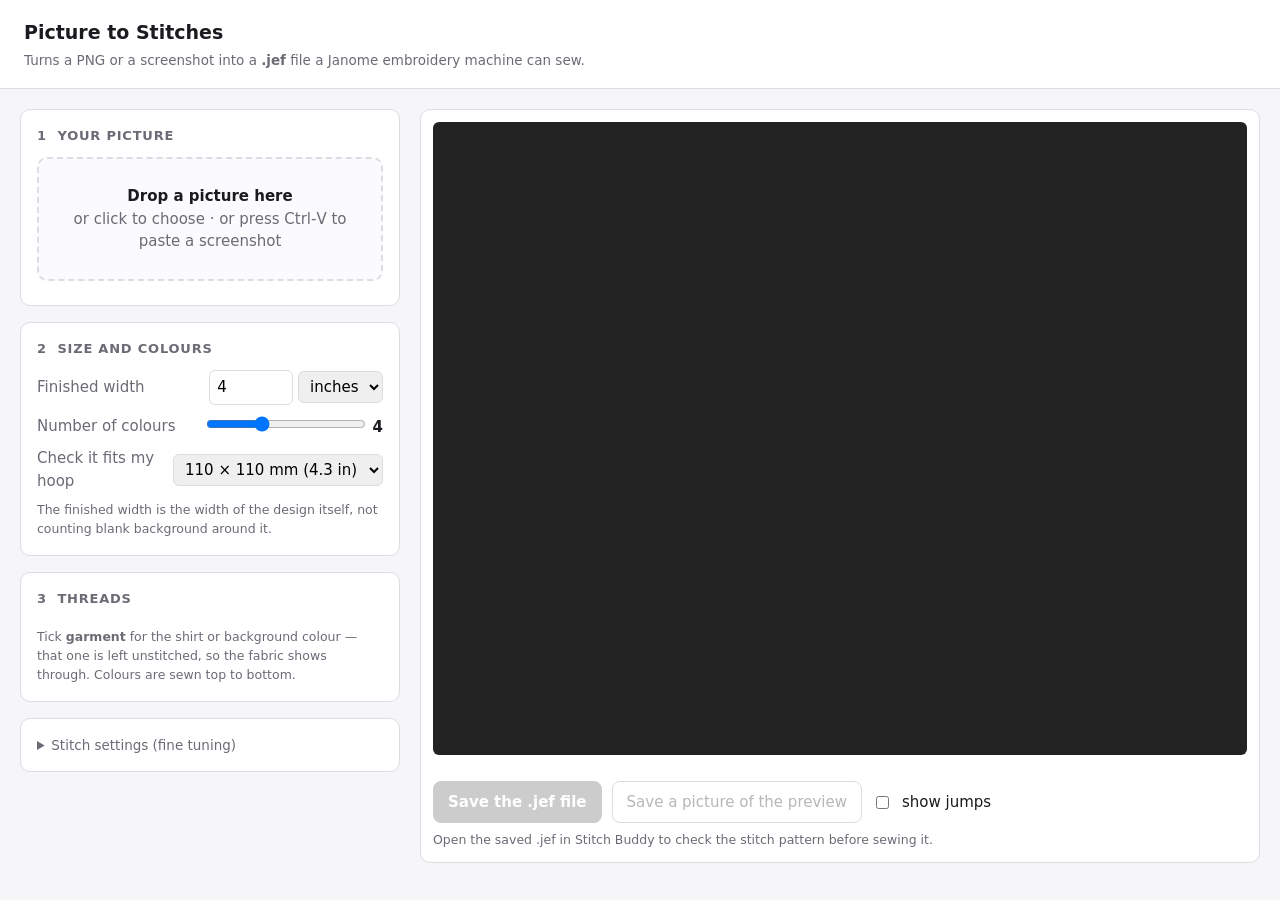
==== digitizing/index.html @ 066b69ae "Add the digitizing tool at /digitizing (unlisted) A standalone page that turns a PNG or screenshot i" ====
<!DOCTYPE html>
<html lang="en">
<head>
<meta charset="utf-8">
<meta name="robots" content="noindex, nofollow">
<meta name="viewport" content="width=device-width, initial-scale=1">
<title>Picture to Stitches — Janome .jef maker</title>
<style>
  :root {
    --ink: #1b1b1f; --muted: #6b6b76; --line: #dcdce4;
    --bg: #f6f6f9; --card: #ffffff; --accent: #c25a2b; --warn: #8a5a00;
    --warnbg: #fff6e0; --errbg: #fdecec; --err: #a32020;
  }
  * { box-sizing: border-box; }
  body { margin: 0; background: var(--bg); color: var(--ink);
         font: 15px/1.5 "Segoe UI", system-ui, -apple-system, sans-serif; }
  header { padding: 18px 24px; background: var(--card); border-bottom: 1px solid var(--line); }
  header h1 { margin: 0; font-size: 19px; font-weight: 650; }
  header p  { margin: 3px 0 0; color: var(--muted); font-size: 13.5px; }
  main { display: grid; grid-template-columns: 380px 1fr; gap: 20px; padding: 20px; align-items: start; }
  @media (max-width: 900px) { main { grid-template-columns: 1fr; } }

  .card { background: var(--card); border: 1px solid var(--line); border-radius: 10px; padding: 16px; margin-bottom: 16px; }
  .card h2 { margin: 0 0 12px; font-size: 13px; text-transform: uppercase; letter-spacing: .06em; color: var(--muted); font-weight: 650; }

  #drop { border: 2px dashed var(--line); border-radius: 10px; padding: 26px 16px; text-align: center;
          color: var(--muted); cursor: pointer; background: #fbfbfd; }
  #drop.hot { border-color: var(--accent); background: #fff4ee; color: var(--ink); }
  #drop b { color: var(--ink); }

  label.row { display: flex; align-items: center; justify-content: space-between; gap: 10px; margin: 9px 0; }
  label.row > span:first-child { color: var(--muted); }
  input[type=number] { width: 84px; padding: 5px 7px; border: 1px solid var(--line); border-radius: 6px; font: inherit; }
  input[type=range] { width: 160px; }
  select { padding: 5px 7px; border: 1px solid var(--line); border-radius: 6px; font: inherit; max-width: 210px; }
  button { font: inherit; padding: 9px 14px; border-radius: 8px; border: 1px solid var(--line);
           background: #fff; cursor: pointer; }
  button:hover { border-color: #b9b9c6; }
  button.primary { background: var(--accent); border-color: var(--accent); color: #fff; font-weight: 600; }
  button.primary:disabled { background: #ccc; border-color: #ccc; cursor: not-allowed; }
  details summary { cursor: pointer; color: var(--muted); font-size: 13.5px; }
  details[open] summary { margin-bottom: 8px; }

  table.colours { width: 100%; border-collapse: collapse; }
  table.colours td { padding: 5px 4px; vertical-align: middle; border-bottom: 1px solid #f0f0f4; }
  .sw { width: 26px; height: 26px; border-radius: 5px; border: 1px solid rgba(0,0,0,.18); display: block; }
  .ord { color: var(--muted); font-variant-numeric: tabular-nums; font-size: 12.5px; width: 18px; }

  #stage { background: var(--card); border: 1px solid var(--line); border-radius: 10px; padding: 12px; }
  #cv { width: 100%; height: auto; border-radius: 6px; display: block; background: #222; }
  .stats { display: flex; flex-wrap: wrap; gap: 8px 22px; margin-top: 12px; }
  .stat b { display: block; font-size: 20px; font-variant-numeric: tabular-nums; }
  .stat span { color: var(--muted); font-size: 12.5px; }

  .note { padding: 9px 11px; border-radius: 7px; margin: 7px 0; font-size: 13.5px;
          background: var(--warnbg); color: var(--warn); }
  .note.bad { background: var(--errbg); color: var(--err); }
  .note .dot { display: inline-block; width: 10px; height: 10px; border-radius: 3px;
               margin-right: 6px; vertical-align: -1px; border: 1px solid rgba(0,0,0,.2); }
  .hint { color: var(--muted); font-size: 12.5px; margin-top: 8px; }
  #busy { display: none; color: var(--accent); font-size: 13.5px; margin-top: 8px; }
  #busy.on { display: block; }
</style>
</head>
<body>

<header>
  <h1>Picture to Stitches</h1>
  <p>Turns a PNG or a screenshot into a <b>.jef</b> file a Janome embroidery machine can sew.</p>
</header>

<main>
  <!-- ------------------------- left: controls ------------------------- -->
  <div>
    <div class="card">
      <h2>1 &nbsp;Your picture</h2>
      <div id="drop">
        <b>Drop a picture here</b><br>or click to choose &middot; or press Ctrl&#8209;V to paste a screenshot
      </div>
      <input type="file" id="file" accept="image/*" hidden>
      <div class="hint" id="imginfo"></div>
    </div>

    <div class="card">
      <h2>2 &nbsp;Size and colours</h2>
      <label class="row">
        <span>Finished width</span>
        <span><input type="number" id="w" value="4" min="0.4" step="0.1"> <select id="unit">
          <option value="in" selected>inches</option><option value="mm">mm</option></select></span>
      </label>
      <label class="row"><span>Number of colours</span>
        <span><input type="range" id="k" min="2" max="8" value="4"> <b id="kv">4</b></span></label>
      <label class="row"><span>Check it fits my hoop</span>
        <select id="hoop">
          <option value="50,50">50 &times; 50 mm (2 in)</option>
          <option value="110,110" selected>110 &times; 110 mm (4.3 in)</option>
          <option value="126,110">126 &times; 110 mm</option>
          <option value="140,200">140 &times; 200 mm (5.5 &times; 7.9 in)</option>
          <option value="200,200">200 &times; 200 mm (7.9 in)</option>
          <option value="230,300">230 &times; 300 mm (9 &times; 11.8 in)</option>
        </select></label>
      <div class="hint">The finished width is the width of the design itself, not counting
        blank background around it.</div>
    </div>

    <div class="card">
      <h2>3 &nbsp;Threads</h2>
      <table class="colours"><tbody id="clist"></tbody></table>
      <div class="hint">Tick <b>garment</b> for the shirt or background colour — that one is left
        unstitched, so the fabric shows through. Colours are sewn top to bottom.</div>
    </div>

    <div class="card">
      <details>
        <summary>Stitch settings (fine tuning)</summary>
        <label class="row"><span>Fill density</span>
          <span><input type="range" id="dens" min="30" max="70" value="40"> <b id="densv">0.40</b> mm</span></label>
        <label class="row"><span>Longest stitch</span>
          <span><input type="number" id="maxst" value="4" min="1" max="12" step="0.5"> mm</span></label>
        <label class="row"><span>Fill angle</span>
          <span><input type="number" id="ang" value="0" min="0" max="179" step="5">&deg;</span></label>
        <label class="row"><span>Underlay (stops puckering)</span><input type="checkbox" id="under" checked></label>
        <label class="row"><span>Outline each shape</span><input type="checkbox" id="outl" checked></label>
        <label class="row"><span>Trim thread on long jumps</span><input type="checkbox" id="trim" checked></label>
        <label class="row"><span>Colour overlap</span>
          <span><input type="number" id="ovl" value="0.3" min="0" max="1.5" step="0.05"> mm</span></label>
        <div class="hint">Lower density number = more thread and a solider look. Overlap stops
          gaps of bare fabric showing between two colours.</div>
      </details>
    </div>
  </div>

  <!-- -------------------------- right: preview ------------------------- -->
  <div>
    <div id="stage">
      <canvas id="cv" width="900" height="700"></canvas>
      <div class="stats" id="stats"></div>
      <div id="busy">Working out the stitches&hellip;</div>
      <div id="notes"></div>
      <div style="margin-top:14px; display:flex; gap:10px; flex-wrap:wrap; align-items:center">
        <button class="primary" id="save" disabled>Save the .jef file</button>
        <button id="savepng" disabled>Save a picture of the preview</button>
        <label class="row" style="margin:0"><input type="checkbox" id="showjump"> <span>show jumps</span></label>
      </div>
      <div class="hint">Open the saved .jef in Stitch Buddy to check the stitch pattern before
        sewing it.</div>
    </div>
  </div>
</main>

<script>
/* stitcher.js, inlined */
/* stitcher.js — turn a PNG / screenshot into a Janome .jef embroidery file.
 *
 * Pure logic: no DOM, no dependencies. Loads as a plain <script> in the
 * browser (file:// works) and as a CommonJS module in Node for the tests.
 *
 * Geometry is in MILLIMETRES throughout. The .jef file format stores
 * 1/10 mm integers, and that conversion happens only in encodeJEF().
 *
 * Format reference: pyembroidery's JefWriter.py / JefReader.py.
 */
(function (root) {
'use strict';

/* ------------------------------------------------------------------ *
 * Janome thread palette. The array index IS the number written into
 * the .jef colour table, so the order here must not be disturbed.
 * Index 0 is the "no thread / stop" placeholder.
 * ------------------------------------------------------------------ */
var JEF_THREADS = [
  null,
  [0x000000, "Black", "002"],
  [0xFFFFFF, "White", "001"],
  [0xFFFF17, "Yellow", "204"],
  [0xFF6600, "Orange", "203"],
  [0x2F5933, "Olive Green", "219"],
  [0x237336, "Green", "226"],
  [0x65C2C8, "Sky", "217"],
  [0xAB5A96, "Purple", "208"],
  [0xF669A0, "Pink", "201"],
  [0xFF0000, "Red", "225"],
  [0xB1704E, "Brown", "214"],
  [0x0B2F84, "Blue", "207"],
  [0xE4C35D, "Gold", "003"],
  [0x481A05, "Dark Brown", "205"],
  [0xAC9CC7, "Pale Violet", "209"],
  [0xFCF294, "Pale Yellow", "210"],
  [0xF999B7, "Pale Pink", "211"],
  [0xFAB381, "Peach", "212"],
  [0xC9A480, "Beige", "213"],
  [0x970533, "Wine Red", "215"],
  [0xA0B8CC, "Pale Sky", "216"],
  [0x7FC21C, "Yellow Green", "218"],
  [0xE5E5E5, "Silver Gray", "220"],
  [0x889B9B, "Gray", "221"],
  [0x98D6BD, "Pale Aqua", "227"],
  [0xB2E1E3, "Baby Blue", "228"],
  [0x368BA0, "Powder Blue", "229"],
  [0x4F83AB, "Bright Blue", "230"],
  [0x386A91, "Slate Blue", "231"],
  [0x071650, "Navy Blue", "232"],
  [0xF999A2, "Salmon Pink", "233"],
  [0xF9676B, "Coral", "234"],
  [0xE3311F, "Burnt Orange", "235"],
  [0xE2A188, "Cinnamon", "236"],
  [0xB59474, "Umber", "237"],
  [0xE4CF99, "Blond", "238"],
  [0xFFCB00, "Sunflower", "239"],
  [0xE1ADD4, "Orchid Pink", "240"],
  [0xC3007E, "Peony Purple", "241"],
  [0x80004B, "Burgundy", "242"],
  [0x540571, "Royal Purple", "243"],
  [0xB10525, "Cardinal Red", "244"],
  [0xCAE0C0, "Opal Green", "245"],
  [0x899856, "Moss Green", "246"],
  [0x5C941A, "Meadow Green", "247"],
  [0x003114, "Dark Green", "248"],
  [0x5DAE94, "Aquamarine", "249"],
  [0x4CBF8F, "Emerald Green", "250"],
  [0x007772, "Peacock Green", "251"],
  [0x595B61, "Dark Gray", "252"],
  [0xFFFFF2, "Ivory White", "253"],
  [0xB15818, "Hazel", "254"],
  [0xCB8A07, "Toast", "255"],
  [0x986C80, "Salmon", "256"],
  [0x98692D, "Cocoa Brown", "257"],
  [0x4D3419, "Sienna", "258"],
  [0x4C330B, "Sepia", "259"],
  [0x33200A, "Dark Sepia", "260"],
  [0x523A97, "Violet Blue", "261"],
  [0x0D217E, "Blue Ink", "262"],
  [0x1E77AC, "Sola Blue", "263"],
  [0xB2DD53, "Green Dust", "264"],
  [0xF33689, "Crimson", "265"],
  [0xDE649E, "Floral Pink", "266"],
  [0x984161, "Wine", "267"],
  [0x4C5612, "Olive Drab", "268"],
  [0x4C881F, "Meadow", "269"],
  [0xE4DE79, "Mustard", "270"],
  [0xCB8A1A, "Yellow Ocher", "271"],
  [0xCBA21C, "Old Gold", "272"],
  [0xFF9805, "Honey Dew", "273"],
  [0xFCB257, "Tangerine", "274"],
  [0xFFE505, "Canary Yellow", "275"],
  [0xF0331F, "Vermilion", "202"],
  [0x1A842D, "Bright Green", "206"],
  [0x386CAE, "Ocean Blue", "222"],
  [0xE3C4B4, "Beige Gray", "223"],
  [0xE3AC81, "Bamboo", "224"],];

/* ---------------------------- colour ------------------------------ */

/* "Redmean" distance — a cheap approximation of perceived colour
 * difference. Much better than raw RGB for picking a thread. */
function colourDist(r1, g1, b1, r2, g2, b2) {
  var rm = (r1 + r2) / 2;
  var dr = r1 - r2, dg = g1 - g2, db = b1 - b2;
  return (2 + rm / 256) * dr * dr + 4 * dg * dg + (2 + (255 - rm) / 256) * db * db;
}

/* CIE Lab, used for matching a colour to a real spool of thread.
 * Redmean is fine for grouping pixels but picks visibly wrong threads
 * for pale colours, so thread choice goes through Lab instead. */
function srgbToLab(r, g, b) {
  function lin(c) { c /= 255; return c <= 0.04045 ? c / 12.92 : Math.pow((c + 0.055) / 1.055, 2.4); }
  var R = lin(r), G = lin(g), B = lin(b);
  var X = (R * 0.4124 + G * 0.3576 + B * 0.1805) / 0.95047;
  var Y = (R * 0.2126 + G * 0.7152 + B * 0.0722);
  var Z = (R * 0.0193 + G * 0.1192 + B * 0.9505) / 1.08883;
  function f(t) { return t > 0.008856 ? Math.cbrt(t) : (7.787 * t + 16 / 116); }
  var fx = f(X), fy = f(Y), fz = f(Z);
  return [116 * fy - 16, 500 * (fx - fy), 200 * (fy - fz)];
}

var THREAD_LAB = JEF_THREADS.map(function (t) {
  if (!t) return null;
  var c = t[0];
  return srgbToLab((c >> 16) & 255, (c >> 8) & 255, c & 255);
});

function labDist(lab, i) {
  var t = THREAD_LAB[i];
  var dl = lab[0] - t[0], da = lab[1] - t[1], db = lab[2] - t[2];
  return dl * dl + da * da + db * db;
}

/* Nearest Janome thread for an [r,g,b]. Index 0 is the empty slot and
 * is never returned. `exclude` skips a slot already spoken for. */
function nearestThread(rgb, exclude) {
  var lab = srgbToLab(rgb[0], rgb[1], rgb[2]);
  var best = 1, bestD = Infinity;
  for (var i = 1; i < JEF_THREADS.length; i++) {
    if (exclude !== undefined && i === exclude) continue;
    var d = labDist(lab, i);
    if (d < bestD) { bestD = d; best = i; }
  }
  return best;
}

function threadInfo(i) {
  var t = JEF_THREADS[i], c = t[0];
  return { index: i, name: t[1], code: t[2], rgb: [(c >> 16) & 255, (c >> 8) & 255, c & 255] };
}

/* ------------------------- quantisation --------------------------- */
/* Screenshots and logos already contain few real colours; the rest is
 * anti-aliasing. So: histogram the image coarsely, take the most
 * popular well-separated colours as seeds, then refine with k-means.
 * That keeps the true flat colours and lets the soft edge pixels fall
 * to whichever side they are closer to. */

function quantise(img, k) {
  var w = img.width, h = img.height, data = img.data, n = w * h;
  var hist = new Map(), i, key;

  for (i = 0; i < n; i++) {
    if (data[i * 4 + 3] < 128) continue;             // transparent
    key = ((data[i * 4] >> 3) << 10) | ((data[i * 4 + 1] >> 3) << 5) | (data[i * 4 + 2] >> 3);
    hist.set(key, (hist.get(key) || 0) + 1);
  }

  var entries = Array.from(hist.entries()).sort(function (a, b) { return b[1] - a[1]; });
  var seeds = [];
  for (i = 0; i < entries.length && seeds.length < k; i++) {
    key = entries[i][0];
    var c = [((key >> 10) & 31) * 8 + 4, ((key >> 5) & 31) * 8 + 4, (key & 31) * 8 + 4];
    var far = true;
    for (var j = 0; j < seeds.length; j++) {
      if (colourDist(c[0], c[1], c[2], seeds[j][0], seeds[j][1], seeds[j][2]) < 3000) { far = false; break; }
    }
    if (far) seeds.push(c);
  }
  if (!seeds.length) seeds.push([0, 0, 0]);

  /* k-means, a handful of passes over a stride-sampled subset */
  var stride = Math.max(1, Math.floor(n / 120000));
  for (var pass = 0; pass < 8; pass++) {
    var sr = new Float64Array(seeds.length), sg = new Float64Array(seeds.length),
        sb = new Float64Array(seeds.length), sc = new Float64Array(seeds.length);
    for (i = 0; i < n; i += stride) {
      if (data[i * 4 + 3] < 128) continue;
      var r = data[i * 4], g = data[i * 4 + 1], b = data[i * 4 + 2];
      var bi = 0, bd = Infinity;
      for (j = 0; j < seeds.length; j++) {
        var d = colourDist(r, g, b, seeds[j][0], seeds[j][1], seeds[j][2]);
        if (d < bd) { bd = d; bi = j; }
      }
      sr[bi] += r; sg[bi] += g; sb[bi] += b; sc[bi]++;
    }
    for (j = 0; j < seeds.length; j++) {
      if (sc[j] > 0) seeds[j] = [sr[j] / sc[j], sg[j] / sc[j], sb[j] / sc[j]];
    }
  }
  seeds = seeds.map(function (s) { return [Math.round(s[0]), Math.round(s[1]), Math.round(s[2])]; });

  /* final full-resolution assignment */
  var labels = new Int32Array(n).fill(-1);
  var counts = new Int32Array(seeds.length);
  for (i = 0; i < n; i++) {
    if (data[i * 4 + 3] < 128) continue;
    var rr = data[i * 4], gg = data[i * 4 + 1], bb = data[i * 4 + 2];
    var best = 0, bestD = Infinity;
    for (j = 0; j < seeds.length; j++) {
      var dd = colourDist(rr, gg, bb, seeds[j][0], seeds[j][1], seeds[j][2]);
      if (dd < bestD) { bestD = dd; best = j; }
    }
    labels[i] = best; counts[best]++;
  }
  return { palette: seeds, labels: labels, counts: Array.from(counts), width: w, height: h };
}

/* Which cluster is the background / garment? Whatever dominates the
 * border of the image. Transparent borders count as "no thread" too. */
function guessBackground(q) {
  var w = q.width, h = q.height, tally = {}, i, lab;
  function bump(idx) { lab = q.labels[idx]; if (lab >= 0) tally[lab] = (tally[lab] || 0) + 1; }
  for (i = 0; i < w; i++) { bump(i); bump((h - 1) * w + i); }
  for (i = 0; i < h; i++) { bump(i * w); bump(i * w + w - 1); }
  var best = -1, bestN = -1;
  for (var key in tally) { if (tally[key] > bestN) { bestN = tally[key]; best = +key; } }
  return best;
}

/* A photographed garment is never one flat colour — folds and shadow
 * split it into several clusters, and any one left unticked gets sewn
 * as a dark blob. So everything close to the background colour counts
 * as background too. */
function backgroundGroup(q, primary, tol) {
  if (primary === undefined || primary < 0) primary = guessBackground(q);
  if (primary < 0) return [];
  tol = (tol === undefined) ? 14 : tol;
  var ref = srgbToLab.apply(null, q.palette[primary]);
  var group = [];
  for (var i = 0; i < q.palette.length; i++) {
    if (!q.counts[i]) continue;
    var lab = srgbToLab.apply(null, q.palette[i]);
    var d = Math.sqrt(Math.pow(lab[0]-ref[0],2) + Math.pow(lab[1]-ref[1],2) + Math.pow(lab[2]-ref[2],2));
    if (i === primary || d <= tol) group.push(i);
  }
  return group;
}

/* --------------------------- bitmap masks -------------------------- */

function maskFor(q, label) {
  var m = new Uint8Array(q.width * q.height);
  for (var i = 0; i < m.length; i++) m[i] = (q.labels[i] === label) ? 1 : 0;
  return m;
}

/* 3x3 square structuring element. `allow` (optional) restricts where
 * dilation may grow — we use it so colours may overlap each other but
 * never bleed outward onto the bare garment. */
function dilate(m, w, h, allow) {
  var o = new Uint8Array(m.length);
  for (var y = 0; y < h; y++) {
    for (var x = 0; x < w; x++) {
      var i = y * w + x;
      if (m[i]) { o[i] = 1; continue; }
      if (allow && !allow[i]) continue;
      var hit = 0;
      for (var dy = -1; dy <= 1 && !hit; dy++) {
        var yy = y + dy; if (yy < 0 || yy >= h) continue;
        for (var dx = -1; dx <= 1; dx++) {
          var xx = x + dx; if (xx < 0 || xx >= w) continue;
          if (m[yy * w + xx]) { hit = 1; break; }
        }
      }
      o[i] = hit;
    }
  }
  return o;
}

function erode(m, w, h) {
  var o = new Uint8Array(m.length);
  for (var y = 0; y < h; y++) {
    for (var x = 0; x < w; x++) {
      var i = y * w + x;
      if (!m[i]) { o[i] = 0; continue; }
      var all = 1;
      for (var dy = -1; dy <= 1 && all; dy++) {
        var yy = y + dy;
        for (var dx = -1; dx <= 1; dx++) {
          var xx = x + dx;
          /* outside the image counts as empty, so shapes pull back from
           * the border instead of clinging to it */
          if (xx < 0 || xx >= w || yy < 0 || yy >= h || !m[yy * w + xx]) { all = 0; break; }
        }
      }
      o[i] = all;
    }
  }
  return o;
}

function openMask(m, w, h, n) {
  var i;
  for (i = 0; i < n; i++) m = erode(m, w, h);
  for (i = 0; i < n; i++) m = dilate(m, w, h);
  return m;
}

function closeMask(m, w, h, n) {
  var i;
  for (i = 0; i < n; i++) m = dilate(m, w, h);
  for (i = 0; i < n; i++) m = erode(m, w, h);
  return m;
}

function erodeN(m, w, h, n) { for (var i = 0; i < n; i++) m = erode(m, w, h); return m; }
function dilateN(m, w, h, n, allow) { for (var i = 0; i < n; i++) m = dilate(m, w, h, allow); return m; }

/* Label 4-connected blobs and delete the ones below minPx. */
function dropSpecks(m, w, h, minPx) {
  var seen = new Uint8Array(m.length), out = new Uint8Array(m.length), stack = [];
  for (var s = 0; s < m.length; s++) {
    if (!m[s] || seen[s]) continue;
    var blob = [];
    stack.length = 0; stack.push(s); seen[s] = 1;
    while (stack.length) {
      var i = stack.pop(); blob.push(i);
      var x = i % w, y = (i - x) / w;
      if (x > 0     && m[i - 1] && !seen[i - 1]) { seen[i - 1] = 1; stack.push(i - 1); }
      if (x < w - 1 && m[i + 1] && !seen[i + 1]) { seen[i + 1] = 1; stack.push(i + 1); }
      if (y > 0     && m[i - w] && !seen[i - w]) { seen[i - w] = 1; stack.push(i - w); }
      if (y < h - 1 && m[i + w] && !seen[i + w]) { seen[i + w] = 1; stack.push(i + w); }
    }
    if (blob.length >= minPx) for (var k = 0; k < blob.length; k++) out[blob[k]] = 1;
  }
  return out;
}

/* ------------------------ contour tracing -------------------------- */
/* Marching squares. Each cell emits directed segment(s) oriented with
 * the filled area on the left; segments then chain head-to-tail into
 * closed loops. Vertices land on half-pixel positions. */

var MS_T = 0, MS_R = 1, MS_B = 2, MS_L = 3;
var MS_CASES = [
  [],                             /*  0 */
  [[MS_B, MS_L]],                 /*  1 */
  [[MS_R, MS_B]],                 /*  2 */
  [[MS_R, MS_L]],                 /*  3 */
  [[MS_T, MS_R]],                 /*  4 */
  [[MS_T, MS_R], [MS_B, MS_L]],   /*  5 saddle */
  [[MS_T, MS_B]],                 /*  6 */
  [[MS_T, MS_L]],                 /*  7 */
  [[MS_L, MS_T]],                 /*  8 */
  [[MS_B, MS_T]],                 /*  9 */
  [[MS_L, MS_T], [MS_R, MS_B]],   /* 10 saddle */
  [[MS_R, MS_T]],                 /* 11 */
  [[MS_L, MS_R]],                 /* 12 */
  [[MS_B, MS_R]],                 /* 13 */
  [[MS_L, MS_B]],                 /* 14 */
  []                              /* 15 */
];

function traceContours(m, w, h) {
  function at(x, y) { return (x < 0 || y < 0 || x >= w || y >= h) ? 0 : m[y * w + x]; }
  function pt(edge, i, j) {
    if (edge === MS_T) return [i + 0.5, j];
    if (edge === MS_R) return [i + 1, j + 0.5];
    if (edge === MS_B) return [i + 0.5, j + 1];
    return [i, j + 0.5];
  }
  var KY = 2 * (h + 4);
  function key(p) { return ((p[0] + 1) * 2) * KY + ((p[1] + 1) * 2); }

  var segs = new Map();
  for (var j = -1; j < h; j++) {
    for (var i = -1; i < w; i++) {
      var code = at(i, j) * 8 + at(i + 1, j) * 4 + at(i + 1, j + 1) * 2 + at(i, j + 1);
      var list = MS_CASES[code];
      for (var s = 0; s < list.length; s++) {
        var seg = [pt(list[s][0], i, j), pt(list[s][1], i, j)];
        var k = key(seg[0]);
        if (!segs.has(k)) segs.set(k, []);
        segs.get(k).push(seg);
      }
    }
  }

  var loops = [];
  segs.forEach(function (list) {
    for (var s = 0; s < list.length; s++) {
      if (list[s].used) continue;
      var loop = [], cur = list[s], guard = 0;
      var startKey = key(cur[0]);
      while (cur && !cur.used && guard++ < 4000000) {
        cur.used = true;
        loop.push(cur[0]);
        var nk = key(cur[1]);
        if (nk === startKey) break;
        var cand = segs.get(nk), nxt = null;
        if (cand) for (var c = 0; c < cand.length; c++) if (!cand[c].used) { nxt = cand[c]; break; }
        cur = nxt;
      }
      if (loop.length >= 4) loops.push(loop);
    }
  });
  return loops;
}

function ringLength(ring) {
  var L = 0;
  for (var i = 0; i < ring.length; i++) {
    var p = ring[i], q = ring[(i + 1) % ring.length];
    L += Math.hypot(q[0] - p[0], q[1] - p[1]);
  }
  return L;
}

function signedArea(poly) {
  var a = 0;
  for (var i = 0, n = poly.length; i < n; i++) {
    var p = poly[i], q = poly[(i + 1) % n];
    a += p[0] * q[1] - q[0] * p[1];
  }
  return a / 2;
}

function pointInPoly(x, y, poly) {
  var inside = false;
  for (var i = 0, j = poly.length - 1; i < poly.length; j = i++) {
    var xi = poly[i][0], yi = poly[i][1], xj = poly[j][0], yj = poly[j][1];
    if (((yi > y) !== (yj > y)) && (x < (xj - xi) * (y - yi) / (yj - yi) + xi)) inside = !inside;
  }
  return inside;
}

/* Ramer-Douglas-Peucker */
function simplify(poly, tol) {
  if (poly.length < 4) return poly;
  var keep = new Uint8Array(poly.length);
  keep[0] = keep[poly.length - 1] = 1;
  var stack = [[0, poly.length - 1]];
  while (stack.length) {
    var seg = stack.pop(), a = seg[0], b = seg[1];
    var ax = poly[a][0], ay = poly[a][1], bx = poly[b][0], by = poly[b][1];
    var dx = bx - ax, dy = by - ay, len = Math.hypot(dx, dy) || 1e-9;
    var worst = -1, wi = -1;
    for (var i = a + 1; i < b; i++) {
      var d = Math.abs((poly[i][0] - ax) * dy - (poly[i][1] - ay) * dx) / len;
      if (d > worst) { worst = d; wi = i; }
    }
    if (worst > tol && wi > 0) { keep[wi] = 1; stack.push([a, wi], [wi, b]); }
  }
  var out = [];
  for (var k = 0; k < poly.length; k++) if (keep[k]) out.push(poly[k]);
  return out;
}

/* Turn a bitmap mask into regions (an outer ring plus any holes),
 * converting pixel coordinates to millimetres on the way out. */
function maskToRegions(m, w, h, mmPerPx, simplifyPx) {
  var loops = traceContours(m, w, h)
    .map(function (l) { return simplify(l, simplifyPx); })
    .filter(function (l) { return l.length >= 3 && Math.abs(signedArea(l)) > 1.0; });

  var outers = [], holes = [];
  for (var i = 0; i < loops.length; i++) {
    /* a loop is a hole when it sits inside an odd number of others */
    var depth = 0;
    for (var j = 0; j < loops.length; j++) {
      if (i === j) continue;
      if (pointInPoly(loops[i][0][0], loops[i][0][1], loops[j])) depth++;
    }
    (depth % 2 ? holes : outers).push(loops[i]);
  }

  var regions = outers.map(function (o) { return { outer: o, holes: [] }; });
  holes.forEach(function (hl) {
    var bestIdx = -1, bestArea = Infinity;
    for (var r = 0; r < regions.length; r++) {
      if (pointInPoly(hl[0][0], hl[0][1], regions[r].outer)) {
        var ar = Math.abs(signedArea(regions[r].outer));
        if (ar < bestArea) { bestArea = ar; bestIdx = r; }
      }
    }
    if (bestIdx >= 0) regions[bestIdx].holes.push(hl);
  });

  function toMm(p) { return [p[0] * mmPerPx, p[1] * mmPerPx]; }
  return regions.map(function (r) {
    var outer = r.outer.map(toMm);
    var holes = r.holes.map(function (hl) { return hl.map(toMm); });
    var area = Math.abs(signedArea(outer));
    var per  = ringLength(outer);
    holes.forEach(function (hl) { area -= Math.abs(signedArea(hl)); per += ringLength(hl); });
    area = Math.max(area, 0);
    return {
      outer: outer, holes: holes,
      areaMm2: area, perimeterMm: per,
      /* For a long thin shape, 2 x area / perimeter is very close to its
       * stroke width. Anything under about 1.2 mm is finer than thread
       * can hold, which is how we spot detail that will not stitch. */
      avgWidthMm: per > 0 ? 2 * area / per : 0
    };
  });
}

/* ------------------------- stitch generation ----------------------- */

function rot(p, c, s)  { return [p[0] * c - p[1] * s, p[0] * s + p[1] * c]; }

/* Break a straight run into stitches no longer than maxLen. `phase`
 * (0..1) shifts where the first break falls, so that the breaks in
 * neighbouring rows do not line up into a visible seam — this is what
 * makes a tatami fill look like fabric instead of like slats. */
function splitRun(x0, x1, maxLen, phase) {
  var total = Math.abs(x1 - x0), dir = x1 >= x0 ? 1 : -1, pts = [x0];
  if (total <= maxLen) { pts.push(x1); return pts; }
  var cur = maxLen * (phase || 0);
  if (cur < maxLen * 0.3) cur += maxLen;
  while (total - cur > maxLen * 0.3) { pts.push(x0 + dir * cur); cur += maxLen; }
  pts.push(x1);
  return pts;
}

/* Scanline ("tatami") fill of a region.
 *
 * Returns an array of runs; each run is a continuous list of stitch
 * points, and moving between runs needs a jump. Rows that overlap are
 * chained together so that a simple shape comes out as ONE run with no
 * jumps at all.
 */
function fillRegion(region, opt) {
  var angle    = (opt.angleDeg || 0) * Math.PI / 180,
      spacing  = opt.spacingMm,
      maxStit  = opt.maxStitchMm,
      inset    = opt.insetMm || 0,
      c = Math.cos(-angle), s = Math.sin(-angle);

  var rings = [region.outer].concat(region.holes).map(function (ring) {
    return ring.map(function (p) { return rot(p, c, s); });
  });

  var yMin = Infinity, yMax = -Infinity;
  rings[0].forEach(function (p) { if (p[1] < yMin) yMin = p[1]; if (p[1] > yMax) yMax = p[1]; });
  if (!isFinite(yMin)) return [];

  /* pull the first and last rows in, so the fill does not spill past
   * the edge of the shape */
  var y0 = yMin + Math.max(spacing * 0.5, inset), y1 = yMax - inset;
  if (y1 <= y0) { y0 = (yMin + yMax) / 2; y1 = y0; }

  var rows = [];
  for (var y = y0; y <= y1 + 1e-9; y += spacing) {
    var xs = [];
    for (var r = 0; r < rings.length; r++) {
      var ring = rings[r];
      for (var i = 0, n = ring.length; i < n; i++) {
        var p = ring[i], q = ring[(i + 1) % n];
        if ((p[1] <= y && q[1] > y) || (q[1] <= y && p[1] > y)) {
          xs.push(p[0] + (y - p[1]) * (q[0] - p[0]) / (q[1] - p[1]));
        }
      }
    }
    xs.sort(function (a, b) { return a - b; });
    var spans = [];
    for (var k = 0; k + 1 < xs.length; k += 2) {
      var a = xs[k] + inset, b = xs[k + 1] - inset;
      if (b - a > Math.max(0.2, spacing * 0.5)) spans.push({ a: a, b: b, y: y, used: false });
    }
    if (spans.length) rows.push(spans);
  }
  if (!rows.length) return [];

  /* chain vertically-overlapping spans so the needle can walk straight
   * from one row to the next without a jump */
  var runs = [], si = Math.sin(angle), co = Math.cos(angle);
  for (var ri = 0; ri < rows.length; ri++) {
    for (var sp = 0; sp < rows[ri].length; sp++) {
      if (rows[ri][sp].used) continue;
      var chain = [], cr = ri, cs = sp;
      while (cr < rows.length && cs >= 0 && !rows[cr][cs].used) {
        rows[cr][cs].used = true;
        chain.push(rows[cr][cs]);
        var nxt = -1;
        if (cr + 1 < rows.length) {
          var cur = rows[cr][cs], bestOv = 0;
          for (var t = 0; t < rows[cr + 1].length; t++) {
            var o = rows[cr + 1][t];
            if (o.used) continue;
            var ov = Math.min(cur.b, o.b) - Math.max(cur.a, o.a);
            if (ov > bestOv) { bestOv = ov; nxt = t; }
          }
        }
        if (nxt < 0) break;
        cr += 1; cs = nxt;
      }

      var pts = [], lastX = null;
      for (var ci = 0; ci < chain.length; ci++) {
        var span = chain[ci];
        /* begin each row at whichever end sits closer to where the
         * previous row finished, so the needle never has to run the
         * width of the shape just to start the next row */
        var from, to;
        if (lastX === null || Math.abs(span.a - lastX) <= Math.abs(span.b - lastX)) { from = span.a; to = span.b; }
        else { from = span.b; to = span.a; }
        var xsSplit = splitRun(from, to, maxStit, (ci % 4) / 4);
        for (var xi = 0; xi < xsSplit.length; xi++) {
          /* rotate back out of scanline space */
          pts.push(rot([xsSplit[xi], span.y], co, si));
        }
        lastX = to;
      }
      if (pts.length > 1) runs.push(pts);
    }
  }
  return runs;
}

/* Running stitch that walks a contour — used for underlay edges and for
 * the optional crisp outline around a filled shape. */
function runningStitch(ring, stepMm) {
  var pts = [ring[0]];
  var acc = 0;
  for (var i = 1; i <= ring.length; i++) {
    var p = ring[i - 1], q = ring[i % ring.length];
    var dx = q[0] - p[0], dy = q[1] - p[1], len = Math.hypot(dx, dy);
    var pos = 0;
    while (acc + (len - pos) >= stepMm) {
      pos += stepMm - acc; acc = 0;
      pts.push([p[0] + dx * pos / len, p[1] + dy * pos / len]);
    }
    acc += len - pos;
  }
  return pts;
}

/* Split any hop longer than maxLen into equal steps. Dropping tiny
 * stitches can open up a long gap, and a row-to-row move can be long in
 * an awkward shape, so this runs last as a guarantee: the .jef format
 * cannot even express a stitch beyond 12.7 mm. */
function enforceMaxStitch(pts, maxLen) {
  if (pts.length < 2) return pts;
  var out = [pts[0]];
  for (var i = 1; i < pts.length; i++) {
    var p = out[out.length - 1], q = pts[i];
    var d = Math.hypot(q[0] - p[0], q[1] - p[1]);
    if (d > maxLen) {
      var n = Math.ceil(d / maxLen);
      for (var k = 1; k < n; k++) out.push([p[0] + (q[0] - p[0]) * k / n, p[1] + (q[1] - p[1]) * k / n]);
    }
    out.push(q);
  }
  return out;
}

/* Drop stitches that land almost on top of the previous one. Very short
 * stitches jam the machine and can snap needles, so this matters. */
function dropTinyStitches(pts, minMm) {
  if (pts.length < 2) return pts;
  var out = [pts[0]];
  for (var i = 1; i < pts.length - 1; i++) {
    var last = out[out.length - 1];
    if (Math.hypot(pts[i][0] - last[0], pts[i][1] - last[1]) >= minMm) out.push(pts[i]);
  }
  out.push(pts[pts.length - 1]);
  return out;
}

/* ------------------------ whole-image planning --------------------- */

var DEFAULTS = {
  widthMm:       100,   /* finished design width */
  colours:       6,
  spacingMm:     0.40,  /* distance between fill rows */
  maxStitchMm:   4.0,
  minStitchMm:   0.5,
  angleDeg:      0,     /* fill angle of the first colour */
  angleStepDeg:  20,    /* each further colour turns by this much */
  underlay:      true,
  underlaySpacingMm: 2.5,
  outline:       true,
  outlineStepMm: 1.8,
  overlapMm:     0.3,   /* how far colours grow into each other */
  insetMm:       0.15,
  cleanupPx:     1,
  minAreaMm2:    0.6,
  simplifyPx:    0.75,
  trims:         true
};

function planDesign(img, userOpt) {
  var opt = Object.assign({}, DEFAULTS, userOpt || {});
  var q = opt.quantised || quantise(img, opt.colours);
  var w = q.width, h = q.height;
  /* which clusters are garment and stay unstitched */
  var bgList = opt.backgroundLabels ||
               backgroundGroup(q, opt.backgroundLabel, opt.backgroundTol);
  var isBg = {};
  bgList.forEach(function (l) { isBg[l] = true; });
  var bg = bgList.length ? bgList[0] : -1;

  /* colours may grow into each other, but never out onto the garment */
  var stitchable = new Uint8Array(w * h);
  for (var i = 0; i < stitchable.length; i++) stitchable[i] = (q.labels[i] >= 0 && !isBg[q.labels[i]]) ? 1 : 0;

  /* widthMm is the width of the ARTWORK, not of the image canvas, so
   * that asking for 100 mm gives a design 100 mm across however much
   * empty background happens to surround it */
  var bx0 = Infinity, bx1 = -Infinity;
  for (var py = 0; py < h; py++) {
    for (var px = 0; px < w; px++) {
      if (stitchable[py * w + px]) { if (px < bx0) bx0 = px; if (px > bx1) bx1 = px; }
    }
  }
  var artPx = isFinite(bx0) ? (bx1 - bx0 + 1) : w;
  var mmPerPx = opt.widthMm / artPx;

  var growPx    = Math.max(0, Math.round(opt.overlapMm / mmPerPx));
  var minAreaPx = Math.max(4, Math.round(opt.minAreaMm2 / (mmPerPx * mmPerPx)));

  var blocks = [], notes = [];
  var THIN_MM = opt.thinWarnMm || 1.2;
  for (var lab = 0; lab < q.palette.length; lab++) {
    if (isBg[lab] || !q.counts[lab]) continue;
    if (opt.skip && opt.skip.indexOf(lab) >= 0) continue;

    var m = maskFor(q, lab);
    if (opt.cleanupPx > 0) {
      m = openMask(m, w, h, opt.cleanupPx);
      m = closeMask(m, w, h, opt.cleanupPx);
    }
    m = dropSpecks(m, w, h, minAreaPx);
    if (growPx) m = dilateN(m, w, h, growPx, stitchable);
    var traced  = maskToRegions(m, w, h, mmPerPx, opt.simplifyPx);
    var regions = traced.filter(function (r) { return r.areaMm2 >= opt.minAreaMm2; });
    if (!regions.length) {
      notes.push({ kind: 'dropped', rgb: q.palette[lab],
        text: 'A colour was too fine to stitch at this size and has been left out.' });
      continue;
    }
    if (traced.length > regions.length) {
      notes.push({ kind: 'specks', rgb: q.palette[lab], count: traced.length - regions.length,
        text: (traced.length - regions.length) + ' tiny spot(s) of this colour were too small to stitch and were left out.' });
    }
    var thin = regions.filter(function (r) { return r.avgWidthMm < THIN_MM; }).length;
    if (thin) {
      notes.push({ kind: 'thin', rgb: q.palette[lab], count: thin,
        text: thin + ' shape(s) of this colour are thinner than ' + THIN_MM.toFixed(1) +
              ' mm. Thread cannot hold detail that fine — make the design bigger or simplify it.' });
    }

    blocks.push({
      label:   lab,
      rgb:     q.palette[lab],
      thread:  nearestThread(q.palette[lab]),
      regions: regions,
      areaMm2: regions.reduce(function (a, r) { return a + r.areaMm2; }, 0)
    });
  }

  /* stitch the biggest areas first and the fine detail last */
  blocks.sort(function (a, b) { return b.areaMm2 - a.areaMm2; });
  if (opt.threadOverride) {
    blocks.forEach(function (bk) {
      if (opt.threadOverride[bk.label]) bk.thread = opt.threadOverride[bk.label];
    });
  }

  blocks.forEach(function (bk, bi) {
    var angle = opt.angleDeg + bi * opt.angleStepDeg;
    bk.angleDeg = angle;
    bk.runs = [];
    bk.regions.forEach(function (reg) {
      if (opt.underlay) {
        fillRegion(reg, {
          angleDeg: angle + 90, spacingMm: opt.underlaySpacingMm,
          maxStitchMm: 3.0, insetMm: Math.max(opt.insetMm, 0.6)
        }).forEach(function (r) { bk.runs.push(r); });
      }
      fillRegion(reg, {
        angleDeg: angle, spacingMm: opt.spacingMm,
        maxStitchMm: opt.maxStitchMm, insetMm: opt.insetMm
      }).forEach(function (r) { bk.runs.push(r); });
      if (opt.outline) {
        bk.runs.push(runningStitch(reg.outer, opt.outlineStepMm));
        reg.holes.forEach(function (hl) { bk.runs.push(runningStitch(hl, opt.outlineStepMm)); });
      }
    });
    bk.runs = bk.runs
      .map(function (r) { return dropTinyStitches(r, opt.minStitchMm); })
      .map(function (r) { return enforceMaxStitch(r, opt.maxStitchMm); })
      .filter(function (r) { return r.length > 1; });
  });

  return { blocks: blocks.filter(function (b) { return b.runs.length; }),
           notes: notes, quantised: q, backgroundLabel: bg, backgroundLabels: bgList,
           mmPerPx: mmPerPx, opt: opt };
}

/* Order the runs inside each colour so the needle takes short hops,
 * then emit the flat command list the .jef writer consumes. */
function buildStitches(plan) {
  var out = [], threads = [], cur = [0, 0], first = true;

  plan.blocks.forEach(function (bk) {
    threads.push(bk.thread);
    if (!first) out.push({ x: cur[0], y: cur[1], cmd: 'color' });
    first = false;

    var pool = bk.runs.slice();
    while (pool.length) {
      var bi = 0, bd = Infinity, rev = false;
      for (var i = 0; i < pool.length; i++) {
        var a = pool[i][0], b = pool[i][pool[i].length - 1];
        var da = Math.hypot(a[0] - cur[0], a[1] - cur[1]);
        var db = Math.hypot(b[0] - cur[0], b[1] - cur[1]);
        if (da < bd) { bd = da; bi = i; rev = false; }
        if (db < bd) { bd = db; bi = i; rev = true; }
      }
      var run = pool.splice(bi, 1)[0];
      if (rev) run = run.slice().reverse();

      if (bd > 0.001) {
        if (plan.opt.trims && bd > 4) out.push({ x: cur[0], y: cur[1], cmd: 'trim' });
        out.push({ x: run[0][0], y: run[0][1], cmd: 'jump' });
      }
      for (var s = 0; s < run.length; s++) out.push({ x: run[s][0], y: run[s][1], cmd: 'stitch' });
      cur = run[run.length - 1];
    }
  });

  out.push({ x: cur[0], y: cur[1], cmd: 'end' });
  return { stitches: out, threads: threads };
}

/* --------------------------- .jef writing -------------------------- */
/* Header layout (all little-endian), matching pyembroidery's JefWriter:
 *
 *   0x00  int32  offset to the stitch data = 0x74 + colours * 8
 *   0x04  int32  0x14
 *   0x08  char14 date, "YYYYMMDDHHMMSS"
 *   0x16  2 x byte 0
 *   0x18  int32  number of colour blocks
 *   0x1C  int32  number of 2-byte records that follow
 *   0x20  int32  hoop code
 *   0x24  4 x int32  design half-width / half-height from hoop centre
 *   0x34  4 x int32  clearance inside the 110x110 hoop
 *   0x44  4 x int32  clearance inside the 50x50 hoop
 *   0x54  4 x int32  clearance inside the 140x200 hoop
 *   0x64  4 x int32  clearance inside a custom hoop
 *   0x74  colours x int32  thread palette indices
 *         colours x int32  0x0D per colour
 *         stitch bytes, terminated by 80 10
 *
 * Stitch records are two signed bytes, dx and dy, in 1/10 mm. The file
 * measures y upward while we work y downward, hence the negation.
 */

var HOOP_110X110 = 0, HOOP_50X50 = 1, HOOP_140X200 = 2, HOOP_126X110 = 3, HOOP_200X200 = 4;

function jefHoopCode(width, height) {           /* units of 1/10 mm */
  if (width < 500  && height < 500)  return HOOP_50X50;
  if (width < 1260 && height < 1100) return HOOP_126X110;
  if (width < 1400 && height < 2000) return HOOP_140X200;
  if (width < 2000 && height < 2000) return HOOP_200X200;
  return HOOP_110X110;
}

function dateStamp(d) {
  d = d || new Date();
  function p(n, w) { return String(n).padStart(w || 2, '0'); }
  return p(d.getFullYear(), 4) + p(d.getMonth() + 1) + p(d.getDate()) +
         p(d.getHours()) + p(d.getMinutes()) + p(d.getSeconds());
}

/* Two different threads must not collapse onto the same palette slot,
 * or the machine shows one colour where two were intended. */
function resolvePalette(threads) {
  var out = [], prev = -1;
  for (var i = 0; i < threads.length; i++) {
    var idx = threads[i];
    if (idx === prev) {
      var c = JEF_THREADS[idx][0];
      idx = nearestThread([(c >> 16) & 255, (c >> 8) & 255, c & 255], idx);
    }
    out.push(idx); prev = idx;
  }
  return out;
}

function encodeJEF(built, opt) {
  opt = opt || {};
  var stitches = built.stitches, trims = opt.trims !== false;

  /* millimetres -> 1/10 mm, centred on the hoop */
  var pts = stitches.filter(function (s) { return s.cmd === 'stitch'; });
  var minX = Infinity, minY = Infinity, maxX = -Infinity, maxY = -Infinity;
  pts.forEach(function (s) {
    if (s.x < minX) minX = s.x; if (s.x > maxX) maxX = s.x;
    if (s.y < minY) minY = s.y; if (s.y > maxY) maxY = s.y;
  });
  if (!isFinite(minX)) { minX = minY = maxX = maxY = 0; }
  var cx = (minX + maxX) / 2, cy = (minY + maxY) / 2;
  function ux(v) { return Math.round((v - cx) * 10); }
  function uy(v) { return Math.round((v - cy) * 10); }

  var designW = Math.round((maxX - minX) * 10), designH = Math.round((maxY - minY) * 10);

  /* ---- stitch bytes ---- */
  var body = [], xx = 0, yy = 0;
  function push2(a, b) { body.push(a & 0xFF, b & 0xFF); }
  function stepTo(tx, ty, kind) {
    /* one record can only carry -127..127 in each axis */
    while (true) {
      var dx = tx - xx, dy = ty - yy;
      var sx = Math.max(-127, Math.min(127, dx));
      var sy = Math.max(-127, Math.min(127, dy));
      xx += sx; yy += sy;
      if (kind === 'jump') { body.push(0x80, 0x02); push2(sx, -sy); }
      else                 { push2(sx, -sy); }
      if (xx === tx && yy === ty) break;
    }
  }

  stitches.forEach(function (s) {
    var tx = ux(s.x), ty = uy(s.y);
    if (s.cmd === 'stitch')      stepTo(tx, ty, 'stitch');
    else if (s.cmd === 'jump')   stepTo(tx, ty, 'jump');
    else if (s.cmd === 'color')  { body.push(0x80, 0x01); push2(tx - xx, -(ty - yy)); xx = tx; yy = ty; }
    else if (s.cmd === 'trim')   { if (trims) for (var t = 0; t < 3; t++) body.push(0x80, 0x02, 0x00, 0x00); }
  });
  body.push(0x80, 0x10);

  var palette   = resolvePalette(built.threads);
  var colours   = palette.length;
  var offset    = 0x74 + colours * 8;
  var pointCount = body.length / 2;

  var buf = new Uint8Array(offset + body.length);
  var dv  = new DataView(buf.buffer);
  var o   = 0;
  function i32(v) { dv.setInt32(o, v, true); o += 4; }

  i32(offset);
  i32(0x14);
  var ds = dateStamp(opt.date);
  for (var i = 0; i < 14; i++) buf[o++] = ds.charCodeAt(i);
  buf[o++] = 0; buf[o++] = 0;
  i32(colours);
  i32(pointCount);
  i32(jefHoopCode(designW, designH));

  var halfW = Math.round(designW / 2), halfH = Math.round(designH / 2);
  i32(halfW); i32(halfH); i32(halfW); i32(halfH);

  function clearance(x, y) {
    if (Math.min(x, y) >= 0) { i32(x); i32(y); i32(x); i32(y); }
    else { i32(-1); i32(-1); i32(-1); i32(-1); }
  }
  clearance(550 - halfW,  550 - halfH);      /* 110 x 110 */
  clearance(250 - halfW,  250 - halfH);      /*  50 x  50 */
  clearance(700 - halfW, 1000 - halfH);      /* 140 x 200 */
  clearance(700 - halfW, 1000 - halfH);      /* custom     */

  for (i = 0; i < colours; i++) i32(palette[i]);
  for (i = 0; i < colours; i++) i32(0x0D);
  buf.set(body, offset);
  return buf;
}

/* --------------------------- .jef reading -------------------------- */
/* Enough of a reader to preview a file Sarah already has, and to check
 * our own output round-trips. */
function decodeJEF(bytes) {
  var dv = new DataView(bytes.buffer, bytes.byteOffset, bytes.byteLength);
  var offset  = dv.getInt32(0, true);
  var colours = dv.getInt32(0x18, true);
  var palette = [];
  for (var i = 0; i < colours; i++) palette.push(Math.abs(dv.getInt32(0x74 + i * 4, true)));

  var stitches = [], x = 0, y = 0, p = offset;
  function s8(v) { return v > 127 ? v - 256 : v; }
  while (p + 1 < bytes.length) {
    var b0 = bytes[p], b1 = bytes[p + 1];
    if (b0 !== 0x80) { x += s8(b0); y -= s8(b1); stitches.push({ x: x, y: y, cmd: 'stitch' }); p += 2; continue; }
    if (b1 === 0x10) { stitches.push({ x: x, y: y, cmd: 'end' }); break; }
    var dx = s8(bytes[p + 2]), dy = -s8(bytes[p + 3]);
    if (b1 === 0x02) {
      if (dx === 0 && dy === 0) stitches.push({ x: x, y: y, cmd: 'trim' });
      else { x += dx; y += dy; stitches.push({ x: x, y: y, cmd: 'jump' }); }
    } else if (b1 === 0x01) {
      x += dx; y += dy; stitches.push({ x: x, y: y, cmd: 'color' });
    }
    p += 4;
  }
  return { palette: palette, colours: colours, stitches: stitches, pointCount: dv.getInt32(0x1C, true) };
}

/* ----------------------------- summary ----------------------------- */

function summarise(built) {
  var n = { stitch: 0, jump: 0, trim: 0, color: 0 };
  var minX = Infinity, minY = Infinity, maxX = -Infinity, maxY = -Infinity;
  built.stitches.forEach(function (s) {
    if (n[s.cmd] !== undefined) n[s.cmd]++;
    if (s.cmd === 'stitch') {
      if (s.x < minX) minX = s.x; if (s.x > maxX) maxX = s.x;
      if (s.y < minY) minY = s.y; if (s.y > maxY) maxY = s.y;
    }
  });
  return {
    stitches: n.stitch, jumps: n.jump, trims: n.trim,
    colours: built.threads.length,
    widthMm:  isFinite(minX) ? maxX - minX : 0,
    heightMm: isFinite(minY) ? maxY - minY : 0,
    /* domestic machines run somewhere around 700 stitches a minute */
    minutes: Math.round(n.stitch / 700 + built.threads.length * 0.5)
  };
}

/* ----------------------------- exports ----------------------------- */

var API = {
  JEF_THREADS: JEF_THREADS, nearestThread: nearestThread, threadInfo: threadInfo,
  colourDist: colourDist, quantise: quantise, guessBackground: guessBackground, backgroundGroup: backgroundGroup, srgbToLab: srgbToLab,
  maskFor: maskFor, dilate: dilate, erode: erode, openMask: openMask, closeMask: closeMask,
  dilateN: dilateN, erodeN: erodeN, dropSpecks: dropSpecks,
  traceContours: traceContours, simplify: simplify, signedArea: signedArea,
  pointInPoly: pointInPoly, ringLength: ringLength, maskToRegions: maskToRegions,
  fillRegion: fillRegion, runningStitch: runningStitch, splitRun: splitRun, enforceMaxStitch: enforceMaxStitch,
  planDesign: planDesign, buildStitches: buildStitches,
  encodeJEF: encodeJEF, decodeJEF: decodeJEF, summarise: summarise,
  jefHoopCode: jefHoopCode, DEFAULTS: DEFAULTS
};

if (typeof module !== 'undefined' && module.exports) module.exports = API;
root.Stitcher = API;

})(typeof self !== 'undefined' ? self : this);

</script>
<script>
(function () {
'use strict';
var S = window.Stitcher;
var $ = function (id) { return document.getElementById(id); };

var img = null;          /* ImageData, already scaled down for speed */
var srcName = 'design';
var quant = null;        /* cached quantisation, keyed by colour count */
var quantK = -1;
var bgSet = [];          /* labels left unstitched (the garment) */
var overrides = {};      /* label -> thread index chosen by hand */
var plan = null, built = null, lastBytes = null;

var MAX_PX = 700;        /* plenty of detail for embroidery, and keeps it fast */

/* ------------------------------ input ------------------------------ */

var drop = $('drop');
drop.onclick = function () { $('file').click(); };
$('file').onchange = function (e) { if (e.target.files[0]) loadFile(e.target.files[0]); };
['dragenter', 'dragover'].forEach(function (t) {
  drop.addEventListener(t, function (e) { e.preventDefault(); drop.classList.add('hot'); });
});
['dragleave', 'drop'].forEach(function (t) {
  drop.addEventListener(t, function (e) { e.preventDefault(); drop.classList.remove('hot'); });
});
drop.addEventListener('drop', function (e) {
  var f = e.dataTransfer.files[0]; if (f) loadFile(f);
});
window.addEventListener('paste', function (e) {
  var items = (e.clipboardData || {}).items || [];
  for (var i = 0; i < items.length; i++) {
    if (items[i].type.indexOf('image') === 0) { loadFile(items[i].getAsFile(), 'pasted'); break; }
  }
});

function loadFile(file, name) {
  srcName = (name || file.name || 'design').replace(/\.[^.]+$/, '');
  var url = URL.createObjectURL(file);
  var im = new Image();
  im.onload = function () {
    var scale = Math.min(1, MAX_PX / Math.max(im.width, im.height));
    var w = Math.max(1, Math.round(im.width * scale)), h = Math.max(1, Math.round(im.height * scale));
    var c = document.createElement('canvas'); c.width = w; c.height = h;
    var g = c.getContext('2d', { willReadFrequently: true });
    g.imageSmoothingQuality = 'high';
    g.drawImage(im, 0, 0, w, h);
    img = g.getImageData(0, 0, w, h);
    URL.revokeObjectURL(url);
    $('imginfo').textContent = im.width + ' × ' + im.height + ' pixels' +
      (scale < 1 ? '  (working at ' + w + ' × ' + h + ')' : '');
    quantK = -1; overrides = {}; bgSet = [];
    recolour(); redo();
  };
  im.onerror = function () { alert('That file could not be opened as a picture.'); };
  im.src = url;
}

/* --------------------------- colour list --------------------------- */

function recolour() {
  if (!img) return;
  var k = +$('k').value;
  if (quantK !== k) {
    quant = S.quantise(img, k); quantK = k;
    /* a photographed shirt splits into several near-identical darks;
     * tick them all as garment by default */
    bgSet = S.backgroundGroup(quant);
  }

  var tb = $('clist'); tb.innerHTML = '';
  /* biggest area first — the same order they will be sewn in */
  var order = quant.palette.map(function (rgb, i) { return i; })
    .filter(function (i) { return quant.counts[i] > 0; })
    .sort(function (a, b) { return quant.counts[b] - quant.counts[a]; });

  order.forEach(function (lab) {
    var rgb = quant.palette[lab];
    var hex = '#' + rgb.map(function (v) { return ('0' + v.toString(16)).slice(-2); }).join('');
    var tr = document.createElement('tr');

    var td1 = document.createElement('td');
    var sw = document.createElement('span'); sw.className = 'sw'; sw.style.background = hex;
    td1.appendChild(sw); tr.appendChild(td1);

    var td2 = document.createElement('td');
    var cb = document.createElement('input'); cb.type = 'checkbox'; cb.checked = (bgSet.indexOf(lab) >= 0);
    cb.title = 'this is the shirt / background colour — leave it unstitched';
    cb.onchange = function () {
      var at = bgSet.indexOf(lab);
      if (cb.checked && at < 0) bgSet.push(lab);
      if (!cb.checked && at >= 0) bgSet.splice(at, 1);
      recolour(); redo();
    };
    td2.appendChild(cb);
    td2.appendChild(document.createTextNode(' garment'));
    tr.appendChild(td2);

    var td3 = document.createElement('td');
    if (bgSet.indexOf(lab) >= 0) {
      td3.innerHTML = '<span style="color:var(--muted)">not stitched</span>';
    } else {
      var sel = document.createElement('select');
      var chosen = overrides[lab] || S.nearestThread(rgb);
      var opts = [];
      for (var i = 1; i < S.JEF_THREADS.length; i++) opts.push(S.threadInfo(i));
      opts.sort(function (a, b) {
        return S.colourDist(rgb[0], rgb[1], rgb[2], a.rgb[0], a.rgb[1], a.rgb[2]) -
               S.colourDist(rgb[0], rgb[1], rgb[2], b.rgb[0], b.rgb[1], b.rgb[2]);
      });
      opts.forEach(function (t) {
        var o = document.createElement('option');
        o.value = t.index; o.textContent = t.name + '  (no. ' + t.code + ')';
        if (t.index === chosen) o.selected = true;
        sel.appendChild(o);
      });
      sel.onchange = function () { overrides[lab] = +sel.value; redo(); };
      td3.appendChild(sel);
    }
    tr.appendChild(td3);
    tb.appendChild(tr);
  });
}

/* ------------------------------ options ---------------------------- */

function widthMm() {
  var v = parseFloat($('w').value) || 1;
  return $('unit').value === 'in' ? v * 25.4 : v;
}

function options() {
  return {
    quantised: quant,
    backgroundLabels: bgSet,
    widthMm: widthMm(),
    colours: +$('k').value,
    spacingMm: (+$('dens').value) / 100,
    maxStitchMm: parseFloat($('maxst').value) || 4,
    angleDeg: parseFloat($('ang').value) || 0,
    underlay: $('under').checked,
    outline: $('outl').checked,
    trims: $('trim').checked,
    overlapMm: parseFloat($('ovl').value) || 0,
    threadOverride: overrides
  };
}

/* ------------------------------- run ------------------------------- */

var timer = null;
function redo() {
  if (!img) return;
  clearTimeout(timer);
  $('busy').classList.add('on');
  timer = setTimeout(function () {
    try {
      plan  = S.planDesign(img, options());
      built = S.buildStitches(plan);
      lastBytes = built.threads.length ? S.encodeJEF(built, { trims: $('trim').checked }) : null;
    } catch (err) {
      console.error(err);
      $('notes').innerHTML = '<div class="note bad">Something went wrong working out the stitches: ' +
        String(err.message || err) + '</div>';
      lastBytes = null;
    }
    $('busy').classList.remove('on');
    draw(); showStats(); showNotes();
    $('save').disabled = !lastBytes;
    $('savepng').disabled = !lastBytes;
  }, 30);
}

['w', 'unit', 'k', 'dens', 'maxst', 'ang', 'under', 'outl', 'trim', 'ovl', 'hoop', 'showjump']
  .forEach(function (id) {
    $(id).addEventListener('input', function () {
      $('kv').textContent = $('k').value;
      $('densv').textContent = ((+$('dens').value) / 100).toFixed(2);
      if (id === 'k') { recolour(); }
      redo();
    });
  });

/* ------------------------------ preview ---------------------------- */

function draw() {
  var cv = $('cv'), g = cv.getContext('2d');
  var W = cv.width, H = cv.height;

  /* show it against the garment colour, so it reads the way it will look sewn */
  var bgc = '#2a2a2a';
  if (quant && bgSet.length) {
    var b = quant.palette[bgSet[0]];
    bgc = 'rgb(' + b[0] + ',' + b[1] + ',' + b[2] + ')';
  }
  g.fillStyle = bgc; g.fillRect(0, 0, W, H);
  if (!plan || !built) return;

  var sum = S.summarise(built);
  var pad = 34;
  var sc = Math.min((W - pad * 2) / Math.max(sum.widthMm, 1), (H - pad * 2) / Math.max(sum.heightMm, 1));

  var minX = Infinity, minY = Infinity;
  built.stitches.forEach(function (s) {
    if (s.cmd !== 'stitch') return;
    if (s.x < minX) minX = s.x; if (s.y < minY) minY = s.y;
  });
  if (!isFinite(minX)) return;
  var offX = (W - sum.widthMm * sc) / 2, offY = (H - sum.heightMm * sc) / 2;
  function PX(x) { return offX + (x - minX) * sc; }
  function PY(y) { return offY + (y - minY) * sc; }

  var showJ = $('showjump').checked;
  var ti = 0, colour = '#fff', prev = null;
  g.lineCap = 'round'; g.lineJoin = 'round';
  g.lineWidth = Math.max(0.8, sc * 0.4);   /* real thread is ~0.4 mm wide */

  function threadCss(i) {
    var t = S.threadInfo(built.threads[i]);
    return 'rgb(' + t.rgb[0] + ',' + t.rgb[1] + ',' + t.rgb[2] + ')';
  }
  colour = built.threads.length ? threadCss(0) : '#fff';

  built.stitches.forEach(function (s) {
    if (s.cmd === 'color') { ti++; colour = threadCss(Math.min(ti, built.threads.length - 1)); prev = s; return; }
    if (s.cmd === 'trim' || s.cmd === 'end') { return; }
    if (s.cmd === 'jump') {
      if (showJ && prev) {
        g.strokeStyle = 'rgba(255,255,255,.42)';
        g.lineWidth = 0.7; g.setLineDash([3, 3]);
        g.beginPath(); g.moveTo(PX(prev.x), PY(prev.y)); g.lineTo(PX(s.x), PY(s.y)); g.stroke();
        g.setLineDash([]); g.lineWidth = Math.max(0.8, sc * 0.4);   /* real thread is ~0.4 mm wide */
      }
      prev = s; return;
    }
    if (prev && prev.cmd !== 'jump' && prev.cmd !== 'color') {
      g.strokeStyle = colour;
      g.beginPath(); g.moveTo(PX(prev.x), PY(prev.y)); g.lineTo(PX(s.x), PY(s.y)); g.stroke();
    }
    prev = s;
  });
}

function showStats() {
  if (!built) { $('stats').innerHTML = ''; return; }
  var s = S.summarise(built);
  function inch(mm) { return (mm / 25.4).toFixed(2); }
  $('stats').innerHTML = [
    ['stitches', s.stitches.toLocaleString()],
    ['colours', s.colours],
    ['size', s.widthMm.toFixed(0) + ' × ' + s.heightMm.toFixed(0) + ' mm'],
    ['', inch(s.widthMm) + ' × ' + inch(s.heightMm) + ' in'],
    ['roughly', s.minutes + ' min']
  ].map(function (p) {
    return '<div class="stat"><b>' + p[1] + '</b><span>' + p[0] + '</span></div>';
  }).join('');
}

function showNotes() {
  var out = [];
  if (plan) {
    var seen = {};
    plan.notes.forEach(function (n) {
      var key = n.kind + n.text;
      if (seen[key]) return; seen[key] = 1;
      var hex = '#' + n.rgb.map(function (v) { return ('0' + Math.round(v).toString(16)).slice(-2); }).join('');
      out.push('<div class="note"><span class="dot" style="background:' + hex + '"></span>' + n.text + '</div>');
    });
  }
  if (built) {
    var s = S.summarise(built);
    var hp = $('hoop').value.split(',');
    if (s.widthMm > +hp[0] || s.heightMm > +hp[1]) {
      out.push('<div class="note bad">This design is ' + s.widthMm.toFixed(0) + ' × ' +
        s.heightMm.toFixed(0) + ' mm, which is bigger than the ' + hp[0] + ' × ' + hp[1] +
        ' mm hoop. Make the finished width smaller, or choose a bigger hoop.</div>');
    }
    if (!s.stitches) {
      out.push('<div class="note bad">Nothing to stitch. Check that the right colour is ticked as ' +
        'the garment, and that the design is big enough.</div>');
    }
  }
  $('notes').innerHTML = out.join('');
}

/* ------------------------------- save ------------------------------ */

function saveBlob(blob, filename) {
  var a = document.createElement('a');
  a.href = URL.createObjectURL(blob);
  a.download = filename;
  document.body.appendChild(a); a.click();
  setTimeout(function () { URL.revokeObjectURL(a.href); a.remove(); }, 1000);
}

$('save').onclick = function () {
  if (!lastBytes) return;
  saveBlob(new Blob([lastBytes], { type: 'application/octet-stream' }), srcName + '.jef');
};
$('savepng').onclick = function () {
  $('cv').toBlob(function (b) { saveBlob(b, srcName + '-preview.png'); });
};

})();
</script>
</body>
</html>
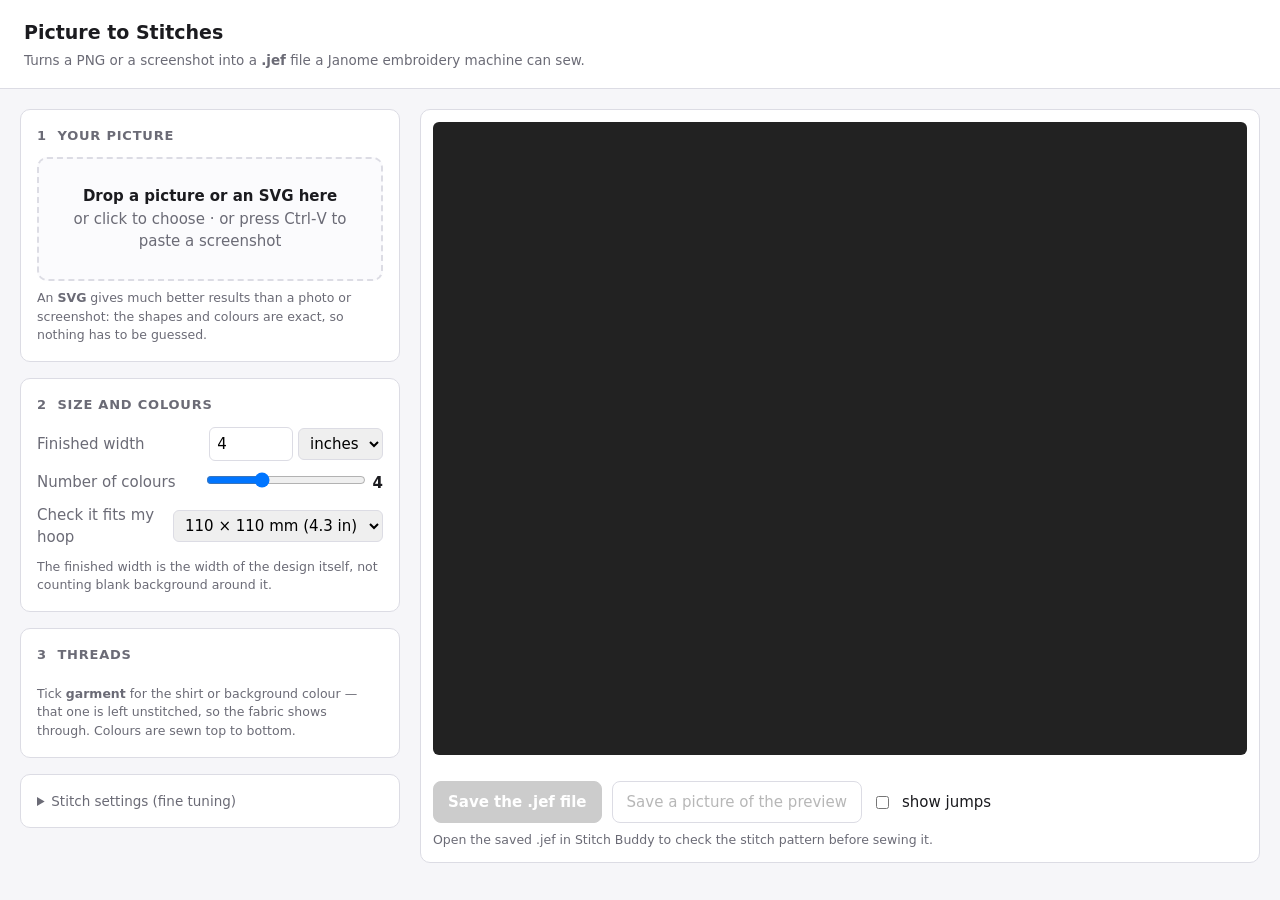
==== commit 437df0af: "Update the digitizing tool: SVG input and thread-match confidence Rebuilt from flylow3d/Digitizing. " ====
--- a/digitizing/index.html
+++ b/digitizing/index.html
@@ -58,6 +58,10 @@
   .note .dot { display: inline-block; width: 10px; height: 10px; border-radius: 3px;
                margin-right: 6px; vertical-align: -1px; border: 1px solid rgba(0,0,0,.2); }
   .hint { color: var(--muted); font-size: 12.5px; margin-top: 8px; }
+  .match { font-size: 11.5px; margin-top: 2px; }
+  .match.good { color: #2b7a3f; }
+  .match.fair { color: var(--warn); }
+  .match.poor { color: var(--err); font-weight: 600; }
   #busy { display: none; color: var(--accent); font-size: 13.5px; margin-top: 8px; }
   #busy.on { display: block; }
 </style>
@@ -75,10 +79,12 @@
     <div class="card">
       <h2>1 &nbsp;Your picture</h2>
       <div id="drop">
-        <b>Drop a picture here</b><br>or click to choose &middot; or press Ctrl&#8209;V to paste a screenshot
+        <b>Drop a picture or an SVG here</b><br>or click to choose &middot; or press Ctrl&#8209;V to paste a screenshot
       </div>
-      <input type="file" id="file" accept="image/*" hidden>
+      <input type="file" id="file" accept="image/*,.svg,image/svg+xml" hidden>
       <div class="hint" id="imginfo"></div>
+      <div class="hint">An <b>SVG</b> gives much better results than a photo or screenshot:
+        the shapes and colours are exact, so nothing has to be guessed.</div>
     </div>
 
     <div class="card">
@@ -298,6 +304,20 @@
   return best;
 }
 
+/* How far a colour is from a given thread, as CIE deltaE. Rough guide:
+ * under 5 is all but indistinguishable, under 12 reads as the same colour,
+ * past ~18 it is visibly a different colour and worth choosing by hand. */
+function threadDistance(rgb, index) {
+  return Math.sqrt(labDist(srgbToLab(rgb[0], rgb[1], rgb[2]), index));
+}
+
+function matchQuality(deltaE) {
+  if (deltaE < 6)  return { word: 'excellent match', level: 'good' };
+  if (deltaE < 12) return { word: 'good match', level: 'good' };
+  if (deltaE < 18) return { word: 'fair match', level: 'fair' };
+  return { word: 'not close — pick a spool you own', level: 'poor' };
+}
+
 function threadInfo(i) {
   var t = JEF_THREADS[i], c = t[0];
   return { index: i, name: t[1], code: t[2], rgb: [(c >> 16) & 255, (c >> 8) & 255, c & 255] };
@@ -614,14 +634,12 @@
 
 /* Turn a bitmap mask into regions (an outer ring plus any holes),
  * converting pixel coordinates to millimetres on the way out. */
-function maskToRegions(m, w, h, mmPerPx, simplifyPx) {
-  var loops = traceContours(m, w, h)
-    .map(function (l) { return simplify(l, simplifyPx); })
-    .filter(function (l) { return l.length >= 3 && Math.abs(signedArea(l)) > 1.0; });
-
+/* Sort a pile of closed rings into regions. A ring sitting inside an odd
+ * number of others is a hole; it belongs to the smallest ring that
+ * contains it. Used for both traced bitmaps and imported SVG paths. */
+function groupRings(loops) {
   var outers = [], holes = [];
   for (var i = 0; i < loops.length; i++) {
-    /* a loop is a hole when it sits inside an odd number of others */
     var depth = 0;
     for (var j = 0; j < loops.length; j++) {
       if (i === j) continue;
@@ -641,23 +659,34 @@
     }
     if (bestIdx >= 0) regions[bestIdx].holes.push(hl);
   });
+  return regions;
+}
+
+/* Attach the measurements the rest of the pipeline needs. */
+function describeRegion(outer, holes) {
+  var area = Math.abs(signedArea(outer));
+  var per  = ringLength(outer);
+  holes.forEach(function (hl) { area -= Math.abs(signedArea(hl)); per += ringLength(hl); });
+  area = Math.max(area, 0);
+  return {
+    outer: outer, holes: holes,
+    areaMm2: area, perimeterMm: per,
+    /* For a long thin shape, 2 x area / perimeter is very close to its
+     * stroke width. Anything under about 1.2 mm is finer than thread
+     * can hold, which is how we spot detail that will not stitch. */
+    avgWidthMm: per > 0 ? 2 * area / per : 0
+  };
+}
+
+function maskToRegions(m, w, h, mmPerPx, simplifyPx) {
+  var loops = traceContours(m, w, h)
+    .map(function (l) { return simplify(l, simplifyPx); })
+    .filter(function (l) { return l.length >= 3 && Math.abs(signedArea(l)) > 1.0; });
 
   function toMm(p) { return [p[0] * mmPerPx, p[1] * mmPerPx]; }
-  return regions.map(function (r) {
-    var outer = r.outer.map(toMm);
-    var holes = r.holes.map(function (hl) { return hl.map(toMm); });
-    var area = Math.abs(signedArea(outer));
-    var per  = ringLength(outer);
-    holes.forEach(function (hl) { area -= Math.abs(signedArea(hl)); per += ringLength(hl); });
-    area = Math.max(area, 0);
-    return {
-      outer: outer, holes: holes,
-      areaMm2: area, perimeterMm: per,
-      /* For a long thin shape, 2 x area / perimeter is very close to its
-       * stroke width. Anything under about 1.2 mm is finer than thread
-       * can hold, which is how we spot detail that will not stitch. */
-      avgWidthMm: per > 0 ? 2 * area / per : 0
-    };
+  return groupRings(loops).map(function (r) {
+    return describeRegion(r.outer.map(toMm),
+                          r.holes.map(function (hl) { return hl.map(toMm); }));
   });
 }
 
@@ -924,6 +953,16 @@
     });
   }
 
+  generateRuns(blocks, opt);
+
+  return { blocks: blocks.filter(function (b) { return b.runs.length; }),
+           notes: notes, quantised: q, backgroundLabel: bg, backgroundLabels: bgList,
+           mmPerPx: mmPerPx, opt: opt };
+}
+
+/* Underlay, then the fill, then an optional outline — for every region of
+ * every colour. Shared by the bitmap and the SVG routes. */
+function generateRuns(blocks, opt) {
   blocks.forEach(function (bk, bi) {
     var angle = opt.angleDeg + bi * opt.angleStepDeg;
     bk.angleDeg = angle;
@@ -949,16 +988,75 @@
       .map(function (r) { return enforceMaxStitch(r, opt.maxStitchMm); })
       .filter(function (r) { return r.length > 1; });
   });
-
+  return blocks;
+}
+
+/* ------------------------- the SVG route --------------------------- */
+/* Shapes come in from svg-import.js already flattened to polygons in the
+ * drawing's own units, with their real fill colours. Nothing has to be
+ * guessed: no colour clustering, no speckle cleanup, no tracing. */
+function planShapes(shapes, userOpt) {
+  var opt = Object.assign({}, DEFAULTS, userOpt || {});
+  var notes = [], THIN_MM = opt.thinWarnMm || 1.2;
+
+  /* scale so the artwork ends up the requested finished width */
+  var x0 = Infinity, x1 = -Infinity, y0 = Infinity, y1 = -Infinity;
+  shapes.forEach(function (s) {
+    s.rings.forEach(function (r) {
+      r.forEach(function (p) {
+        if (p[0] < x0) x0 = p[0]; if (p[0] > x1) x1 = p[0];
+        if (p[1] < y0) y0 = p[1]; if (p[1] > y1) y1 = p[1];
+      });
+    });
+  });
+  if (!isFinite(x0)) return { blocks: [], notes: [{ kind: 'empty', text: 'Nothing in that drawing could be stitched.' }], opt: opt };
+  var scale = opt.widthMm / Math.max(x1 - x0, 1e-6);
+  function toMm(p) { return [(p[0] - x0) * scale, (p[1] - y0) * scale]; }
+
+  /* one block per distinct fill colour, kept in drawing order so that
+   * anything painted on top is also stitched on top */
+  var byColour = {}, order = [];
+  shapes.forEach(function (s) {
+    if (opt.skipColours && opt.skipColours.indexOf(rgbKey(s.rgb)) >= 0) return;
+    var key = rgbKey(s.rgb);
+    if (!byColour[key]) { byColour[key] = { rgb: s.rgb, regions: [], areaMm2: 0 }; order.push(key); }
+    /* group rings shape by shape: two separate dots inside a ring are not
+     * holes in it, but a letter's counter is */
+    groupRings(s.rings).forEach(function (reg) {
+      var d = describeRegion(reg.outer.map(toMm), reg.holes.map(function (h) { return h.map(toMm); }));
+      if (d.areaMm2 < opt.minAreaMm2) return;
+      byColour[key].regions.push(d);
+      byColour[key].areaMm2 += d.areaMm2;
+    });
+  });
+
+  var blocks = [];
+  order.forEach(function (key) {
+    var b = byColour[key];
+    if (!b.regions.length) return;
+    var thin = b.regions.filter(function (r) { return r.avgWidthMm < THIN_MM; }).length;
+    if (thin) {
+      notes.push({ kind: 'thin', rgb: b.rgb, count: thin,
+        text: thin + ' shape(s) of this colour are thinner than ' + THIN_MM.toFixed(1) +
+              ' mm. Thread cannot hold detail that fine — make the design bigger or simplify it.' });
+    }
+    blocks.push({
+      label: key, rgb: b.rgb, regions: b.regions, areaMm2: b.areaMm2,
+      thread: (opt.threadOverride && opt.threadOverride[key]) || nearestThread(b.rgb)
+    });
+  });
+
+  generateRuns(blocks, opt);
   return { blocks: blocks.filter(function (b) { return b.runs.length; }),
-           notes: notes, quantised: q, backgroundLabel: bg, backgroundLabels: bgList,
-           mmPerPx: mmPerPx, opt: opt };
-}
+           notes: notes, vector: true, mmPerUnit: scale, opt: opt };
+}
+
+function rgbKey(rgb) { return rgb[0] + ',' + rgb[1] + ',' + rgb[2]; }
 
 /* Order the runs inside each colour so the needle takes short hops,
  * then emit the flat command list the .jef writer consumes. */
 function buildStitches(plan) {
-  var out = [], threads = [], cur = [0, 0], first = true;
+  var out = [], threads = [], cur = [0, 0], first = true, started = false;
 
   plan.blocks.forEach(function (bk) {
     threads.push(bk.thread);
@@ -978,10 +1076,15 @@
       var run = pool.splice(bi, 1)[0];
       if (rev) run = run.slice().reverse();
 
-      if (bd > 0.001) {
+      /* The needle begins at the centre of the hoop, which is nowhere near
+       * the design's own origin, so the very first move MUST be a jump.
+       * Without this the machine sews a long line across the fabric from
+       * the centre to wherever the design starts. */
+      if (bd > 0.001 || !started) {
         if (plan.opt.trims && bd > 4) out.push({ x: cur[0], y: cur[1], cmd: 'trim' });
         out.push({ x: run[0][0], y: run[0][1], cmd: 'jump' });
       }
+      started = true;
       for (var s = 0; s < run.length; s++) out.push({ x: run[s][0], y: run[s][1], cmd: 'stitch' });
       cur = run[run.length - 1];
     }
@@ -1180,19 +1283,522 @@
 
 var API = {
   JEF_THREADS: JEF_THREADS, nearestThread: nearestThread, threadInfo: threadInfo,
-  colourDist: colourDist, quantise: quantise, guessBackground: guessBackground, backgroundGroup: backgroundGroup, srgbToLab: srgbToLab,
+  colourDist: colourDist, threadDistance: threadDistance, matchQuality: matchQuality,
+  quantise: quantise, guessBackground: guessBackground, backgroundGroup: backgroundGroup, srgbToLab: srgbToLab,
   maskFor: maskFor, dilate: dilate, erode: erode, openMask: openMask, closeMask: closeMask,
   dilateN: dilateN, erodeN: erodeN, dropSpecks: dropSpecks,
   traceContours: traceContours, simplify: simplify, signedArea: signedArea,
   pointInPoly: pointInPoly, ringLength: ringLength, maskToRegions: maskToRegions,
   fillRegion: fillRegion, runningStitch: runningStitch, splitRun: splitRun, enforceMaxStitch: enforceMaxStitch,
-  planDesign: planDesign, buildStitches: buildStitches,
+  planDesign: planDesign, planShapes: planShapes, generateRuns: generateRuns,
+  groupRings: groupRings, describeRegion: describeRegion, rgbKey: rgbKey,
+  buildStitches: buildStitches,
   encodeJEF: encodeJEF, decodeJEF: decodeJEF, summarise: summarise,
   jefHoopCode: jefHoopCode, DEFAULTS: DEFAULTS
 };
 
 if (typeof module !== 'undefined' && module.exports) module.exports = API;
 root.Stitcher = API;
+
+})(typeof self !== 'undefined' ? self : this);
+
+</script>
+<script>
+/* svg-import.js, inlined */
+/* svg-import.js — read an SVG into flat coloured outlines.
+ *
+ * An SVG already holds exact shapes and exact colours, so none of the
+ * pixel guesswork applies: no colour clustering, no anti-aliasing
+ * cleanup, no tracing. We just flatten the curves into polygons.
+ *
+ * Deliberately self-contained — its own small XML parser and its own
+ * path maths — so it behaves identically in the browser and in Node,
+ * and so the tests can run without a DOM.
+ *
+ * Output: { shapes: [ { rings: [[[x,y],...],...], rgb:[r,g,b] } ], notes: [] }
+ * Rings are in SVG user units, y downward, transforms already applied.
+ */
+(function (root) {
+'use strict';
+
+/* ------------------------------ XML ------------------------------- */
+/* Small on purpose. Real SVG files are well-formed XML; this handles
+ * tags, attributes, self-closing elements, comments, CDATA and text. */
+function parseXML(src) {
+  var pos = 0, root_ = { tag: '#root', attrs: {}, children: [], text: '' };
+  var stack = [root_];
+
+  function top() { return stack[stack.length - 1]; }
+
+  while (pos < src.length) {
+    var lt = src.indexOf('<', pos);
+    if (lt < 0) break;
+    if (lt > pos) {
+      var txt = src.slice(pos, lt);
+      if (txt.trim()) top().text += txt;
+    }
+    if (src.substr(lt, 4) === '<!--') { pos = src.indexOf('-->', lt); pos = pos < 0 ? src.length : pos + 3; continue; }
+    if (src.substr(lt, 9) === '<![CDATA[') {
+      var ce = src.indexOf(']]>', lt);
+      top().text += src.slice(lt + 9, ce < 0 ? src.length : ce);
+      pos = ce < 0 ? src.length : ce + 3; continue;
+    }
+    if (src.substr(lt, 2) === '<?' || src.substr(lt, 2) === '<!') {
+      pos = src.indexOf('>', lt); pos = pos < 0 ? src.length : pos + 1; continue;
+    }
+    var gt = findTagEnd(src, lt);
+    if (gt < 0) break;
+    var inner = src.slice(lt + 1, gt);
+    pos = gt + 1;
+
+    if (inner[0] === '/') {                       /* closing tag */
+      if (stack.length > 1) stack.pop();
+      continue;
+    }
+    var selfClose = /\/\s*$/.test(inner);
+    if (selfClose) inner = inner.replace(/\/\s*$/, '');
+    var m = /^([A-Za-z_][\w.:-]*)/.exec(inner);
+    if (!m) continue;
+    var node = { tag: stripNS(m[1]), attrs: parseAttrs(inner.slice(m[1].length)), children: [], text: '' };
+    top().children.push(node);
+    if (!selfClose) stack.push(node);
+  }
+  return root_;
+}
+
+/* '>' inside an attribute value must not end the tag */
+function findTagEnd(src, from) {
+  var q = null;
+  for (var i = from + 1; i < src.length; i++) {
+    var c = src[i];
+    if (q) { if (c === q) q = null; continue; }
+    if (c === '"' || c === "'") { q = c; continue; }
+    if (c === '>') return i;
+  }
+  return -1;
+}
+
+function stripNS(name) { var i = name.indexOf(':'); return i < 0 ? name : name.slice(i + 1); }
+
+function parseAttrs(s) {
+  var out = {}, re = /([A-Za-z_][\w.:-]*)\s*=\s*("([^"]*)"|'([^']*)')/g, m;
+  while ((m = re.exec(s))) out[stripNS(m[1])] = decodeEntities(m[3] !== undefined ? m[3] : m[4]);
+  return out;
+}
+
+function decodeEntities(s) {
+  return s.replace(/&lt;/g, '<').replace(/&gt;/g, '>').replace(/&quot;/g, '"')
+          .replace(/&apos;/g, "'").replace(/&#(\d+);/g, function (_, d) { return String.fromCharCode(+d); })
+          .replace(/&amp;/g, '&');
+}
+
+/* --------------------------- transforms ---------------------------- */
+/* 2x3 affine as [a,b,c,d,e,f], the same order SVG uses. */
+var IDENT = [1, 0, 0, 1, 0, 0];
+
+function matMul(m, n) {
+  return [
+    m[0] * n[0] + m[2] * n[1],          m[1] * n[0] + m[3] * n[1],
+    m[0] * n[2] + m[2] * n[3],          m[1] * n[2] + m[3] * n[3],
+    m[0] * n[4] + m[2] * n[5] + m[4],   m[1] * n[4] + m[3] * n[5] + m[5]
+  ];
+}
+
+function applyMat(m, p) {
+  return [m[0] * p[0] + m[2] * p[1] + m[4], m[1] * p[0] + m[3] * p[1] + m[5]];
+}
+
+function parseTransform(str) {
+  if (!str) return IDENT;
+  var out = IDENT, re = /([a-zA-Z]+)\s*\(([^)]*)\)/g, m;
+  while ((m = re.exec(str))) {
+    var fn = m[1], a = m[2].split(/[\s,]+/).filter(function (t) { return t.length; }).map(Number);
+    var t = IDENT;
+    if (fn === 'matrix' && a.length >= 6) t = [a[0], a[1], a[2], a[3], a[4], a[5]];
+    else if (fn === 'translate') t = [1, 0, 0, 1, a[0] || 0, a.length > 1 ? a[1] : 0];
+    else if (fn === 'scale') t = [a[0] || 0, 0, 0, (a.length > 1 ? a[1] : a[0]) || 0, 0, 0];
+    else if (fn === 'rotate') {
+      var r = (a[0] || 0) * Math.PI / 180, c = Math.cos(r), s = Math.sin(r);
+      t = [c, s, -s, c, 0, 0];
+      if (a.length >= 3) t = matMul(matMul([1, 0, 0, 1, a[1], a[2]], t), [1, 0, 0, 1, -a[1], -a[2]]);
+    }
+    else if (fn === 'skewX') t = [1, 0, Math.tan((a[0] || 0) * Math.PI / 180), 1, 0, 0];
+    else if (fn === 'skewY') t = [1, Math.tan((a[0] || 0) * Math.PI / 180), 0, 1, 0, 0];
+    out = matMul(out, t);
+  }
+  return out;
+}
+
+/* ------------------------------ colour ----------------------------- */
+
+var NAMED = {
+  black: [0,0,0], white: [255,255,255], red: [255,0,0], green: [0,128,0], lime: [0,255,0],
+  blue: [0,0,255], yellow: [255,255,0], cyan: [0,255,255], aqua: [0,255,255],
+  magenta: [255,0,255], fuchsia: [255,0,255], gray: [128,128,128], grey: [128,128,128],
+  silver: [192,192,192], maroon: [128,0,0], olive: [128,128,0], navy: [0,0,128],
+  purple: [128,0,128], teal: [0,128,128], orange: [255,165,0], pink: [255,192,203],
+  brown: [165,42,42], gold: [255,215,0], ivory: [255,255,240], beige: [245,245,220],
+  tan: [210,180,140], coral: [255,127,80], salmon: [250,128,114], khaki: [240,230,140],
+  indigo: [75,0,130], violet: [238,130,238], crimson: [220,20,60], turquoise: [64,224,208]
+};
+
+function parseColour(s) {
+  if (!s) return null;
+  s = String(s).trim().toLowerCase();
+  if (!s || s === 'none' || s === 'transparent' || s === 'currentcolor') return null;
+  if (s.indexOf('url(') === 0) return null;              /* gradient or pattern */
+  if (s[0] === '#') {
+    var h = s.slice(1);
+    if (h.length === 3) return [parseInt(h[0] + h[0], 16), parseInt(h[1] + h[1], 16), parseInt(h[2] + h[2], 16)];
+    if (h.length === 6) return [parseInt(h.slice(0, 2), 16), parseInt(h.slice(2, 4), 16), parseInt(h.slice(4, 6), 16)];
+    return null;
+  }
+  var m = /^rgba?\(([^)]+)\)/.exec(s);
+  if (m) {
+    var p = m[1].split(/[\s,\/]+/).filter(function (t) { return t.length; });
+    function chan(v) { return v.indexOf('%') >= 0 ? Math.round(parseFloat(v) * 2.55) : Math.round(parseFloat(v)); }
+    if (p.length >= 3) return [chan(p[0]), chan(p[1]), chan(p[2])];
+    return null;
+  }
+  return NAMED[s] || null;
+}
+
+/* --------------------------- style / CSS --------------------------- */
+/* Enough to read the class rules that Illustrator and Figma emit,
+ * e.g.  .cls-1 { fill: #ff6600 }  */
+function parseCSS(text) {
+  var rules = {}, re = /([^{}]+)\{([^}]*)\}/g, m;
+  while ((m = re.exec(text))) {
+    var decls = {};
+    m[2].split(';').forEach(function (d) {
+      var i = d.indexOf(':');
+      if (i > 0) decls[d.slice(0, i).trim().toLowerCase()] = d.slice(i + 1).trim();
+    });
+    m[1].split(',').forEach(function (sel) {
+      sel = sel.trim();
+      if (sel) {
+        rules[sel] = rules[sel] || {};
+        for (var k in decls) rules[sel][k] = decls[k];
+      }
+    });
+  }
+  return rules;
+}
+
+function parseStyleAttr(s) {
+  var out = {};
+  if (!s) return out;
+  s.split(';').forEach(function (d) {
+    var i = d.indexOf(':');
+    if (i > 0) out[d.slice(0, i).trim().toLowerCase()] = d.slice(i + 1).trim();
+  });
+  return out;
+}
+
+/* ---------------------------- path maths --------------------------- */
+
+function flattenCubic(p0, p1, p2, p3, tol, out) {
+  var d = dist(p0, p1) + dist(p1, p2) + dist(p2, p3);
+  var n = Math.max(2, Math.min(240, Math.ceil(d / Math.max(tol, 1e-6))));
+  for (var i = 1; i <= n; i++) {
+    var t = i / n, u = 1 - t;
+    out.push([
+      u*u*u*p0[0] + 3*u*u*t*p1[0] + 3*u*t*t*p2[0] + t*t*t*p3[0],
+      u*u*u*p0[1] + 3*u*u*t*p1[1] + 3*u*t*t*p2[1] + t*t*t*p3[1]
+    ]);
+  }
+}
+
+function flattenQuad(p0, p1, p2, tol, out) {
+  flattenCubic(p0,
+    [p0[0] + 2/3*(p1[0]-p0[0]), p0[1] + 2/3*(p1[1]-p0[1])],
+    [p2[0] + 2/3*(p1[0]-p2[0]), p2[1] + 2/3*(p1[1]-p2[1])],
+    p2, tol, out);
+}
+
+function dist(a, b) { return Math.hypot(b[0] - a[0], b[1] - a[1]); }
+
+/* Endpoint parameterisation -> centre parameterisation, per the SVG spec. */
+function flattenArc(p0, rx, ry, rot, largeArc, sweep, p1, tol, out) {
+  if (rx === 0 || ry === 0) { out.push(p1); return; }
+  rx = Math.abs(rx); ry = Math.abs(ry);
+  var phi = rot * Math.PI / 180, cp = Math.cos(phi), sp = Math.sin(phi);
+  var dx2 = (p0[0] - p1[0]) / 2, dy2 = (p0[1] - p1[1]) / 2;
+  var x1 =  cp * dx2 + sp * dy2, y1 = -sp * dx2 + cp * dy2;
+
+  var lam = (x1*x1)/(rx*rx) + (y1*y1)/(ry*ry);
+  if (lam > 1) { var s = Math.sqrt(lam); rx *= s; ry *= s; }
+
+  var sign = (largeArc !== sweep) ? 1 : -1;
+  var num = rx*rx*ry*ry - rx*rx*y1*y1 - ry*ry*x1*x1;
+  var den = rx*rx*y1*y1 + ry*ry*x1*x1;
+  var co = sign * Math.sqrt(Math.max(0, num / (den || 1e-12)));
+  var cx1 = co * rx * y1 / ry, cy1 = -co * ry * x1 / rx;
+  var cx = cp * cx1 - sp * cy1 + (p0[0] + p1[0]) / 2;
+  var cy = sp * cx1 + cp * cy1 + (p0[1] + p1[1]) / 2;
+
+  function ang(ux, uy, vx, vy) {
+    var d = (ux*vx + uy*vy) / (Math.hypot(ux,uy) * Math.hypot(vx,vy));
+    var a = Math.acos(Math.max(-1, Math.min(1, d)));
+    return (ux*vy - uy*vx < 0) ? -a : a;
+  }
+  var th0 = ang(1, 0, (x1-cx1)/rx, (y1-cy1)/ry);
+  var dth = ang((x1-cx1)/rx, (y1-cy1)/ry, (-x1-cx1)/rx, (-y1-cy1)/ry);
+  if (!sweep && dth > 0) dth -= 2*Math.PI;
+  if (sweep && dth < 0) dth += 2*Math.PI;
+
+  var n = Math.max(2, Math.min(240, Math.ceil(Math.abs(dth) * Math.max(rx, ry) / Math.max(tol, 1e-6))));
+  for (var i = 1; i <= n; i++) {
+    var th = th0 + dth * i / n;
+    var xr = rx * Math.cos(th), yr = ry * Math.sin(th);
+    out.push([cp*xr - sp*yr + cx, sp*xr + cp*yr + cy]);
+  }
+}
+
+/* Parse a `d` attribute into closed rings of points. */
+function parsePath(d, tol) {
+  tol = tol || 0.25;
+  var toks = String(d).match(/[MmLlHhVvCcSsQqTtAaZz]|[-+]?(?:\d*\.\d+|\d+\.?)(?:[eE][-+]?\d+)?/g) || [];
+  var i = 0, rings = [], cur = null, pt = [0, 0], start = [0, 0], cmd = null;
+  var lastC = null, lastQ = null;
+
+  function num() { return parseFloat(toks[i++]); }
+  function flag() { var t = toks[i++]; return t === '1' || parseFloat(t) === 1; }
+  function begin() { if (cur && cur.length > 1) rings.push(cur); cur = [pt.slice()]; }
+
+  while (i < toks.length) {
+    if (/[A-Za-z]/.test(toks[i])) { cmd = toks[i++]; }
+    else if (cmd === 'M') cmd = 'L';
+    else if (cmd === 'm') cmd = 'l';
+    if (cmd === undefined || cmd === null) break;
+    var rel = cmd === cmd.toLowerCase();
+    var base = rel ? pt : [0, 0];
+
+    switch (cmd.toUpperCase()) {
+      case 'M':
+        pt = [base[0] + num(), base[1] + num()];
+        begin(); start = pt.slice(); lastC = lastQ = null;
+        break;
+      case 'L':
+        pt = [base[0] + num(), base[1] + num()];
+        cur.push(pt.slice()); lastC = lastQ = null;
+        break;
+      case 'H':
+        pt = [(rel ? pt[0] : 0) + num(), pt[1]];
+        cur.push(pt.slice()); lastC = lastQ = null;
+        break;
+      case 'V':
+        pt = [pt[0], (rel ? pt[1] : 0) + num()];
+        cur.push(pt.slice()); lastC = lastQ = null;
+        break;
+      case 'C': {
+        var c1 = [base[0] + num(), base[1] + num()];
+        var c2 = [base[0] + num(), base[1] + num()];
+        var e  = [base[0] + num(), base[1] + num()];
+        flattenCubic(pt, c1, c2, e, tol, cur); pt = e; lastC = c2; lastQ = null;
+        break;
+      }
+      case 'S': {
+        var r1 = lastC ? [2*pt[0] - lastC[0], 2*pt[1] - lastC[1]] : pt.slice();
+        var r2 = [base[0] + num(), base[1] + num()];
+        var re_ = [base[0] + num(), base[1] + num()];
+        flattenCubic(pt, r1, r2, re_, tol, cur); pt = re_; lastC = r2; lastQ = null;
+        break;
+      }
+      case 'Q': {
+        var q1 = [base[0] + num(), base[1] + num()];
+        var qe = [base[0] + num(), base[1] + num()];
+        flattenQuad(pt, q1, qe, tol, cur); pt = qe; lastQ = q1; lastC = null;
+        break;
+      }
+      case 'T': {
+        var t1 = lastQ ? [2*pt[0] - lastQ[0], 2*pt[1] - lastQ[1]] : pt.slice();
+        var te = [base[0] + num(), base[1] + num()];
+        flattenQuad(pt, t1, te, tol, cur); pt = te; lastQ = t1; lastC = null;
+        break;
+      }
+      case 'A': {
+        var rx = num(), ry = num(), rot = num(), la = flag(), sw = flag();
+        var ae = [base[0] + num(), base[1] + num()];
+        flattenArc(pt, rx, ry, rot, la, sw, ae, tol, cur); pt = ae; lastC = lastQ = null;
+        break;
+      }
+      case 'Z':
+        if (cur && cur.length > 1) { rings.push(cur); }
+        pt = start.slice(); cur = [pt.slice()]; lastC = lastQ = null;
+        break;
+      default:
+        i++;   /* unknown command: skip a token and carry on */
+    }
+    if (!cur) cur = [pt.slice()];
+  }
+  if (cur && cur.length > 2) rings.push(cur);
+  return rings;
+}
+
+/* ------------------------- primitive shapes ------------------------ */
+
+function num(v, dflt) { var n = parseFloat(v); return isNaN(n) ? (dflt || 0) : n; }
+
+function ellipseRing(cx, cy, rx, ry, tol) {
+  var n = Math.max(12, Math.min(400, Math.ceil(2 * Math.PI * Math.max(rx, ry) / Math.max(tol, 1e-6))));
+  var out = [];
+  for (var i = 0; i < n; i++) {
+    var t = i / n * 2 * Math.PI;
+    out.push([cx + rx * Math.cos(t), cy + ry * Math.sin(t)]);
+  }
+  return out;
+}
+
+function shapeRings(node, tol) {
+  var a = node.attrs;
+  switch (node.tag) {
+    case 'path':    return parsePath(a.d || '', tol);
+    case 'rect': {
+      var x = num(a.x), y = num(a.y), w = num(a.width), h = num(a.height);
+      if (w <= 0 || h <= 0) return [];
+      var rx = Math.min(num(a.rx, num(a.ry)), w / 2), ry = Math.min(num(a.ry, num(a.rx)), h / 2);
+      if (rx > 0 && ry > 0) {
+        var d = 'M' + (x+rx) + ',' + y + 'H' + (x+w-rx) +
+                'A' + rx + ',' + ry + ' 0 0 1 ' + (x+w) + ',' + (y+ry) +
+                'V' + (y+h-ry) + 'A' + rx + ',' + ry + ' 0 0 1 ' + (x+w-rx) + ',' + (y+h) +
+                'H' + (x+rx) + 'A' + rx + ',' + ry + ' 0 0 1 ' + x + ',' + (y+h-ry) +
+                'V' + (y+ry) + 'A' + rx + ',' + ry + ' 0 0 1 ' + (x+rx) + ',' + y + 'Z';
+        return parsePath(d, tol);
+      }
+      return [[[x, y], [x+w, y], [x+w, y+h], [x, y+h]]];
+    }
+    case 'circle': {
+      var r = num(a.r); if (r <= 0) return [];
+      return [ellipseRing(num(a.cx), num(a.cy), r, r, tol)];
+    }
+    case 'ellipse': {
+      var ex = num(a.rx), ey = num(a.ry); if (ex <= 0 || ey <= 0) return [];
+      return [ellipseRing(num(a.cx), num(a.cy), ex, ey, tol)];
+    }
+    case 'polygon':
+    case 'polyline': {
+      var nums = (a.points || '').split(/[\s,]+/).filter(function (t) { return t.length; }).map(Number);
+      var pts = [];
+      for (var i = 0; i + 1 < nums.length; i += 2) pts.push([nums[i], nums[i + 1]]);
+      return pts.length > 2 ? [pts] : [];
+    }
+    default: return [];
+  }
+}
+
+/* ------------------------------ walk ------------------------------- */
+
+var SHAPES = { path: 1, rect: 1, circle: 1, ellipse: 1, polygon: 1, polyline: 1 };
+var SKIP_CONTAINERS = { defs: 1, clipPath: 1, mask: 1, marker: 1, symbol: 1, pattern: 1, filter: 1 };
+
+function importSVG(source, opt) {
+  opt = opt || {};
+  var doc = parseXML(String(source));
+  var svg = findTag(doc, 'svg');
+  if (!svg) return { shapes: [], notes: [{ kind: 'error', text: 'That file does not look like an SVG.' }] };
+
+  var css = {};
+  collect(svg, 'style').forEach(function (s) {
+    var r = parseCSS(s.text || '');
+    for (var k in r) css[k] = r[k];
+  });
+
+  var notes = [], shapes = [], warned = {};
+  function warn(kind, text) { if (!warned[kind]) { warned[kind] = 1; notes.push({ kind: kind, text: text }); } }
+
+  var tol = opt.curveTolerance || 0.2;
+
+  function styleOf(node, inherited) {
+    var out = {};
+    for (var k in inherited) out[k] = inherited[k];
+    /* class rules, then presentation attributes, then the style attribute */
+    (node.attrs['class'] || '').split(/\s+/).forEach(function (c) {
+      if (!c) return;
+      var r = css['.' + c];
+      if (r) for (var k in r) out[k] = r[k];
+    });
+    if (css[node.tag]) for (var k2 in css[node.tag]) out[k2] = css[node.tag][k2];
+    ['fill', 'fill-opacity', 'opacity', 'display', 'fill-rule'].forEach(function (p) {
+      if (node.attrs[p] !== undefined) out[p] = node.attrs[p];
+    });
+    var st = parseStyleAttr(node.attrs.style);
+    for (var k3 in st) out[k3] = st[k3];
+    return out;
+  }
+
+  function walk(node, mat, inherited) {
+    for (var i = 0; i < node.children.length; i++) {
+      var ch = node.children[i];
+      if (SKIP_CONTAINERS[ch.tag]) continue;
+      if (ch.tag === 'style' || ch.tag === 'title' || ch.tag === 'desc' || ch.tag === 'metadata') continue;
+
+      var st = styleOf(ch, inherited);
+      if ((st.display || '').trim() === 'none') continue;
+      if (parseFloat(st.opacity) === 0 || parseFloat(st['fill-opacity']) === 0) continue;
+
+      var m = matMul(mat, parseTransform(ch.attrs.transform));
+
+      if (ch.tag === 'text' || ch.tag === 'tspan') {
+        warn('text', 'This SVG contains live text. Lettering has to be converted to outlines ' +
+                     'before it can be stitched — in your drawing program, select the text and ' +
+                     'use "Convert to outlines" (or "Object to Path"), then save again.');
+        continue;
+      }
+      if (ch.tag === 'image') { warn('image', 'This SVG has a photo embedded in it, which was skipped. Only drawn shapes can be stitched.'); continue; }
+      if (ch.tag === 'use')   { warn('use', 'This SVG re-uses shapes with <use>, which is not supported yet. Those parts were skipped.'); continue; }
+
+      if (SHAPES[ch.tag]) {
+        var raw = st.fill;
+        if (raw === undefined) raw = '#000000';            /* SVG default fill is black */
+        if (String(raw).trim().toLowerCase().indexOf('url(') === 0) {
+          warn('gradient', 'Some shapes use a gradient or pattern fill. Embroidery cannot blend ' +
+                           'colours, so those shapes were skipped — flatten them to solid colours first.');
+          continue;
+        }
+        var rgb = parseColour(raw);
+        if (!rgb) continue;                                 /* fill:none — outline only */
+        var rings = shapeRings(ch, tol)
+          .map(function (r) { return r.map(function (p) { return applyMat(m, p); }); })
+          .filter(function (r) { return r.length > 2; });
+        if (rings.length) shapes.push({ rings: rings, rgb: rgb, fillRule: (st['fill-rule'] || 'nonzero').trim() });
+        continue;
+      }
+      walk(ch, m, st);                                      /* <g> and anything else */
+    }
+  }
+
+  walk(svg, IDENT, {});
+  if (!shapes.length && !notes.length) {
+    notes.push({ kind: 'empty', text: 'No filled shapes were found in that SVG.' });
+  }
+  return { shapes: shapes, notes: notes };
+}
+
+function findTag(node, tag) {
+  if (node.tag === tag) return node;
+  for (var i = 0; i < node.children.length; i++) {
+    var r = findTag(node.children[i], tag);
+    if (r) return r;
+  }
+  return null;
+}
+
+function collect(node, tag, out) {
+  out = out || [];
+  if (node.tag === tag) out.push(node);
+  node.children.forEach(function (c) { collect(c, tag, out); });
+  return out;
+}
+
+var API = {
+  importSVG: importSVG, parseXML: parseXML, parsePath: parsePath,
+  parseTransform: parseTransform, parseColour: parseColour, parseCSS: parseCSS,
+  matMul: matMul, applyMat: applyMat, shapeRings: shapeRings
+};
+
+if (typeof module !== 'undefined' && module.exports) module.exports = API;
+root.SvgImport = API;
 
 })(typeof self !== 'undefined' ? self : this);
 
@@ -1203,7 +1809,10 @@
 var S = window.Stitcher;
 var $ = function (id) { return document.getElementById(id); };
 
+var mode = null;         /* 'bitmap' (png/screenshot) or 'vector' (svg) */
 var img = null;          /* ImageData, already scaled down for speed */
+var shapes = null;       /* imported SVG outlines */
+var svgNotes = [];
 var srcName = 'design';
 var quant = null;        /* cached quantisation, keyed by colour count */
 var quantK = -1;
@@ -1236,6 +1845,10 @@
 
 function loadFile(file, name) {
   srcName = (name || file.name || 'design').replace(/\.[^.]+$/, '');
+
+  var isSvg = /svg/i.test(file.type || '') || /\.svg$/i.test(file.name || '');
+  if (isSvg) { loadSVG(file); return; }
+
   var url = URL.createObjectURL(file);
   var im = new Image();
   im.onload = function () {
@@ -1249,6 +1862,7 @@
     URL.revokeObjectURL(url);
     $('imginfo').textContent = im.width + ' × ' + im.height + ' pixels' +
       (scale < 1 ? '  (working at ' + w + ' × ' + h + ')' : '');
+    mode = 'bitmap'; shapes = null; svgNotes = [];
     quantK = -1; overrides = {}; bgSet = [];
     recolour(); redo();
   };
@@ -1256,26 +1870,71 @@
   im.src = url;
 }
 
+/* An SVG already holds exact shapes and exact colours, so it skips the
+ * colour-guessing entirely and goes straight to outlines. */
+function loadSVG(file) {
+  var fr = new FileReader();
+  fr.onload = function () {
+    var res = SvgImport.importSVG(fr.result);
+    if (!res.shapes.length) {
+      shapes = null; mode = null;
+      $('imginfo').textContent = '';
+      $('notes').innerHTML = '<div class="note bad">' +
+        (res.notes[0] ? res.notes[0].text : 'No filled shapes were found in that SVG.') + '</div>';
+      $('clist').innerHTML = ''; $('save').disabled = true; $('savepng').disabled = true;
+      return;
+    }
+    mode = 'vector'; shapes = res.shapes; svgNotes = res.notes;
+    img = null; quant = null; quantK = -1; overrides = {}; bgSet = [];
+    var colours = {};
+    shapes.forEach(function (s) { colours[S.rgbKey(s.rgb)] = 1; });
+    $('imginfo').textContent = 'SVG — ' + shapes.length + ' shape' + (shapes.length === 1 ? '' : 's') +
+      ', ' + Object.keys(colours).length + ' colour' + (Object.keys(colours).length === 1 ? '' : 's') +
+      ' (exact, nothing guessed)';
+    recolour(); redo();
+  };
+  fr.onerror = function () { alert('That SVG could not be read.'); };
+  fr.readAsText(file);
+}
+
+/* The colour rows, from whichever source is loaded. */
+function paletteRows() {
+  if (mode === 'vector') {
+    var seen = {}, rows = [];
+    shapes.forEach(function (s) {
+      var key = S.rgbKey(s.rgb);
+      if (!seen[key]) { seen[key] = { label: key, rgb: s.rgb, weight: 0 }; rows.push(seen[key]); }
+      s.rings.forEach(function (r) { seen[key].weight += Math.abs(S.signedArea(r)); });
+    });
+    return rows;
+  }
+  if (!quant) return [];
+  return quant.palette.map(function (rgb, i) { return { label: i, rgb: rgb, weight: quant.counts[i] }; })
+    .filter(function (r) { return r.weight > 0; })
+    .sort(function (a, b) { return b.weight - a.weight; });
+}
+
 /* --------------------------- colour list --------------------------- */
 
 function recolour() {
-  if (!img) return;
-  var k = +$('k').value;
-  if (quantK !== k) {
-    quant = S.quantise(img, k); quantK = k;
-    /* a photographed shirt splits into several near-identical darks;
-     * tick them all as garment by default */
-    bgSet = S.backgroundGroup(quant);
-  }
+  if (mode === 'bitmap') {
+    if (!img) return;
+    var k = +$('k').value;
+    if (quantK !== k) {
+      quant = S.quantise(img, k); quantK = k;
+      /* a photographed shirt splits into several near-identical darks;
+       * tick them all as garment by default */
+      bgSet = S.backgroundGroup(quant);
+    }
+  } else if (mode !== 'vector') { return; }
+
+  /* an SVG carries its own exact colours — there is nothing to reduce */
+  $('k').disabled = (mode === 'vector');
+  $('kv').textContent = (mode === 'vector') ? 'exact' : $('k').value;
 
   var tb = $('clist'); tb.innerHTML = '';
-  /* biggest area first — the same order they will be sewn in */
-  var order = quant.palette.map(function (rgb, i) { return i; })
-    .filter(function (i) { return quant.counts[i] > 0; })
-    .sort(function (a, b) { return quant.counts[b] - quant.counts[a]; });
-
-  order.forEach(function (lab) {
-    var rgb = quant.palette[lab];
+  paletteRows().forEach(function (row) {
+    var lab = row.label, rgb = row.rgb;
     var hex = '#' + rgb.map(function (v) { return ('0' + v.toString(16)).slice(-2); }).join('');
     var tr = document.createElement('tr');
 
@@ -1305,8 +1964,9 @@
       var opts = [];
       for (var i = 1; i < S.JEF_THREADS.length; i++) opts.push(S.threadInfo(i));
       opts.sort(function (a, b) {
-        return S.colourDist(rgb[0], rgb[1], rgb[2], a.rgb[0], a.rgb[1], a.rgb[2]) -
-               S.colourDist(rgb[0], rgb[1], rgb[2], b.rgb[0], b.rgb[1], b.rgb[2]);
+        /* same measure the automatic pick uses, so the closest thread is
+         * always the one at the top of the list */
+        return S.threadDistance(rgb, a.index) - S.threadDistance(rgb, b.index);
       });
       opts.forEach(function (t) {
         var o = document.createElement('option');
@@ -1314,8 +1974,16 @@
         if (t.index === chosen) o.selected = true;
         sel.appendChild(o);
       });
-      sel.onchange = function () { overrides[lab] = +sel.value; redo(); };
+      var q = document.createElement('div');
+      function showQuality() {
+        var m = S.matchQuality(S.threadDistance(rgb, +sel.value));
+        q.className = 'match ' + m.level;
+        q.textContent = m.word;
+      }
+      showQuality();
+      sel.onchange = function () { overrides[lab] = +sel.value; showQuality(); redo(); };
       td3.appendChild(sel);
+      td3.appendChild(q);
     }
     tr.appendChild(td3);
     tb.appendChild(tr);
@@ -1332,7 +2000,8 @@
 function options() {
   return {
     quantised: quant,
-    backgroundLabels: bgSet,
+    backgroundLabels: bgSet,   /* bitmap: cluster indices */
+    skipColours: bgSet,        /* vector: "r,g,b" keys */
     widthMm: widthMm(),
     colours: +$('k').value,
     spacingMm: (+$('dens').value) / 100,
@@ -1350,12 +2019,14 @@
 
 var timer = null;
 function redo() {
-  if (!img) return;
+  if (!mode) return;
   clearTimeout(timer);
   $('busy').classList.add('on');
   timer = setTimeout(function () {
     try {
-      plan  = S.planDesign(img, options());
+      plan  = (mode === 'vector') ? S.planShapes(shapes, options())
+                                  : S.planDesign(img, options());
+      if (mode === 'vector' && svgNotes.length) plan.notes = svgNotes.concat(plan.notes);
       built = S.buildStitches(plan);
       lastBytes = built.threads.length ? S.encodeJEF(built, { trims: $('trim').checked }) : null;
     } catch (err) {
@@ -1374,7 +2045,7 @@
 ['w', 'unit', 'k', 'dens', 'maxst', 'ang', 'under', 'outl', 'trim', 'ovl', 'hoop', 'showjump']
   .forEach(function (id) {
     $(id).addEventListener('input', function () {
-      $('kv').textContent = $('k').value;
+      if (mode !== 'vector') $('kv').textContent = $('k').value;
       $('densv').textContent = ((+$('dens').value) / 100).toFixed(2);
       if (id === 'k') { recolour(); }
       redo();
@@ -1389,9 +2060,11 @@
 
   /* show it against the garment colour, so it reads the way it will look sewn */
   var bgc = '#2a2a2a';
-  if (quant && bgSet.length) {
-    var b = quant.palette[bgSet[0]];
-    bgc = 'rgb(' + b[0] + ',' + b[1] + ',' + b[2] + ')';
+  if (bgSet.length) {
+    /* bitmap labels are cluster indices; vector labels are "r,g,b" keys */
+    var b = (mode === 'vector') ? String(bgSet[0]).split(',').map(Number)
+                                : (quant && quant.palette[bgSet[0]]);
+    if (b && b.length === 3) bgc = 'rgb(' + b[0] + ',' + b[1] + ',' + b[2] + ')';
   }
   g.fillStyle = bgc; g.fillRect(0, 0, W, H);
   if (!plan || !built) return;
@@ -1463,8 +2136,12 @@
     plan.notes.forEach(function (n) {
       var key = n.kind + n.text;
       if (seen[key]) return; seen[key] = 1;
-      var hex = '#' + n.rgb.map(function (v) { return ('0' + Math.round(v).toString(16)).slice(-2); }).join('');
-      out.push('<div class="note"><span class="dot" style="background:' + hex + '"></span>' + n.text + '</div>');
+      var dot = '';
+      if (n.rgb) {
+        var hex = '#' + n.rgb.map(function (v) { return ('0' + Math.round(v).toString(16)).slice(-2); }).join('');
+        dot = '<span class="dot" style="background:' + hex + '"></span>';
+      }
+      out.push('<div class="note">' + dot + n.text + '</div>');
     });
   }
   if (built) {
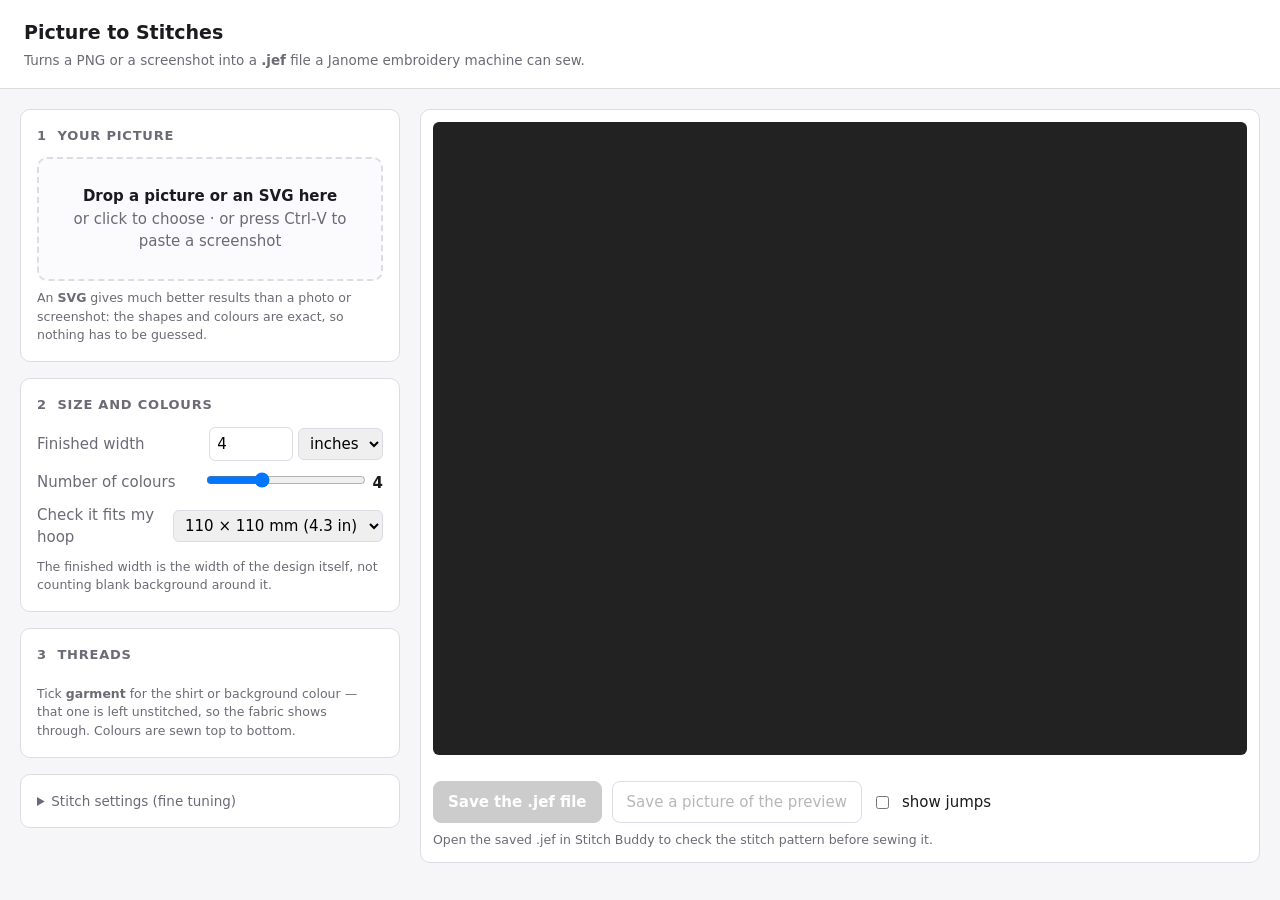
==== commit 2ff963ff: "Update digitizing tool: backdrop detection and vector width fix Rebuilt from flylow3d/Digitizing.  C" ====
--- a/digitizing/index.html
+++ b/digitizing/index.html
@@ -995,13 +995,55 @@
 /* Shapes come in from svg-import.js already flattened to polygons in the
  * drawing's own units, with their real fill colours. Nothing has to be
  * guessed: no colour clustering, no speckle cleanup, no tracing. */
+/* A drawing often carries its own background — a shape painted first that
+ * covers essentially the whole picture, e.g. the shirt behind a logo.
+ * Stitching that would sew a solid block, so its colour is treated as
+ * garment unless the user says otherwise. */
+function guessVectorBackground(shapes) {
+  if (!shapes || !shapes.length) return [];
+  function box(rings) {
+    var b = { x0: Infinity, y0: Infinity, x1: -Infinity, y1: -Infinity };
+    rings.forEach(function (r) {
+      r.forEach(function (p) {
+        if (p[0] < b.x0) b.x0 = p[0]; if (p[0] > b.x1) b.x1 = p[0];
+        if (p[1] < b.y0) b.y0 = p[1]; if (p[1] > b.y1) b.y1 = p[1];
+      });
+    });
+    return b;
+  }
+  function area(b) { return Math.max(0, b.x1 - b.x0) * Math.max(0, b.y1 - b.y0); }
+
+  var all = [];
+  shapes.forEach(function (s) { s.rings.forEach(function (r) { all.push(r); }); });
+  var total = area(box(all));
+  if (total <= 0) return [];
+
+  var key = rgbKey(shapes[0].rgb);
+
+  /* Only a genuine backdrop qualifies, and all three must hold:
+   *   - it is painted first and covers essentially the whole picture
+   *   - nothing else shares its colour (or we would delete real content)
+   *   - something is left to stitch afterwards
+   * Otherwise a drawing made of a single shape would produce nothing. */
+  if (area(box(shapes[0].rings)) < total * 0.9) return [];
+  var others = shapes.filter(function (s, i) { return i > 0 && rgbKey(s.rgb) !== key; });
+  var sameColour = shapes.filter(function (s, i) { return i > 0 && rgbKey(s.rgb) === key; });
+  if (sameColour.length || !others.length) return [];
+  return [key];
+}
+
 function planShapes(shapes, userOpt) {
   var opt = Object.assign({}, DEFAULTS, userOpt || {});
   var notes = [], THIN_MM = opt.thinWarnMm || 1.2;
-
-  /* scale so the artwork ends up the requested finished width */
+  var skip = opt.skipColours || guessVectorBackground(shapes);
+
+  /* Scale so the STITCHED artwork ends up the requested finished width.
+   * The garment backdrop is excluded from the measurement, or asking for
+   * 150 mm would give a smaller design floating inside a 150 mm square. */
+  var measured = shapes.filter(function (s) { return skip.indexOf(rgbKey(s.rgb)) < 0; });
+  if (!measured.length) measured = shapes;
   var x0 = Infinity, x1 = -Infinity, y0 = Infinity, y1 = -Infinity;
-  shapes.forEach(function (s) {
+  measured.forEach(function (s) {
     s.rings.forEach(function (r) {
       r.forEach(function (p) {
         if (p[0] < x0) x0 = p[0]; if (p[0] > x1) x1 = p[0];
@@ -1017,7 +1059,7 @@
    * anything painted on top is also stitched on top */
   var byColour = {}, order = [];
   shapes.forEach(function (s) {
-    if (opt.skipColours && opt.skipColours.indexOf(rgbKey(s.rgb)) >= 0) return;
+    if (skip.indexOf(rgbKey(s.rgb)) >= 0) return;
     var key = rgbKey(s.rgb);
     if (!byColour[key]) { byColour[key] = { rgb: s.rgb, regions: [], areaMm2: 0 }; order.push(key); }
     /* group rings shape by shape: two separate dots inside a ring are not
@@ -1048,7 +1090,7 @@
 
   generateRuns(blocks, opt);
   return { blocks: blocks.filter(function (b) { return b.runs.length; }),
-           notes: notes, vector: true, mmPerUnit: scale, opt: opt };
+           notes: notes, vector: true, mmPerUnit: scale, skipColours: skip, opt: opt };
 }
 
 function rgbKey(rgb) { return rgb[0] + ',' + rgb[1] + ',' + rgb[2]; }
@@ -1290,7 +1332,7 @@
   traceContours: traceContours, simplify: simplify, signedArea: signedArea,
   pointInPoly: pointInPoly, ringLength: ringLength, maskToRegions: maskToRegions,
   fillRegion: fillRegion, runningStitch: runningStitch, splitRun: splitRun, enforceMaxStitch: enforceMaxStitch,
-  planDesign: planDesign, planShapes: planShapes, generateRuns: generateRuns,
+  planDesign: planDesign, planShapes: planShapes, guessVectorBackground: guessVectorBackground, generateRuns: generateRuns,
   groupRings: groupRings, describeRegion: describeRegion, rgbKey: rgbKey,
   buildStitches: buildStitches,
   encodeJEF: encodeJEF, decodeJEF: decodeJEF, summarise: summarise,
@@ -1704,7 +1746,7 @@
     for (var k in r) css[k] = r[k];
   });
 
-  var notes = [], shapes = [], warned = {};
+  var notes = [], shapes = [], warned = {}, strokeOnly = 0;
   function warn(kind, text) { if (!warned[kind]) { warned[kind] = 1; notes.push({ kind: kind, text: text }); } }
 
   var tol = opt.curveTolerance || 0.2;
@@ -1719,7 +1761,8 @@
       if (r) for (var k in r) out[k] = r[k];
     });
     if (css[node.tag]) for (var k2 in css[node.tag]) out[k2] = css[node.tag][k2];
-    ['fill', 'fill-opacity', 'opacity', 'display', 'fill-rule'].forEach(function (p) {
+    ['fill', 'fill-opacity', 'opacity', 'display', 'fill-rule',
+     'stroke', 'stroke-width'].forEach(function (p) {
       if (node.attrs[p] !== undefined) out[p] = node.attrs[p];
     });
     var st = parseStyleAttr(node.attrs.style);
@@ -1757,7 +1800,19 @@
           continue;
         }
         var rgb = parseColour(raw);
-        if (!rgb) continue;                                 /* fill:none — outline only */
+        if (!rgb) {
+          /* fill:none. If it is drawn with a stroke, the shape is a line
+           * rather than an area — we only stitch areas, so say so plainly
+           * instead of letting it vanish. */
+          if (parseColour(st.stroke)) {
+            strokeOnly++;
+            warn('stroke', 'Parts of this drawing are outlines (lines) rather than filled ' +
+                           'shapes, and only filled shapes can be stitched. In your drawing ' +
+                           'program select them and use "Outline Stroke" / "Stroke to Path" — ' +
+                           'that turns each line into a thin filled shape — then save again.');
+          }
+          continue;
+        }
         var rings = shapeRings(ch, tol)
           .map(function (r) { return r.map(function (p) { return applyMat(m, p); }); })
           .filter(function (r) { return r.length > 2; });
@@ -1772,7 +1827,7 @@
   if (!shapes.length && !notes.length) {
     notes.push({ kind: 'empty', text: 'No filled shapes were found in that SVG.' });
   }
-  return { shapes: shapes, notes: notes };
+  return { shapes: shapes, notes: notes, strokeOnly: strokeOnly };
 }
 
 function findTag(node, tag) {
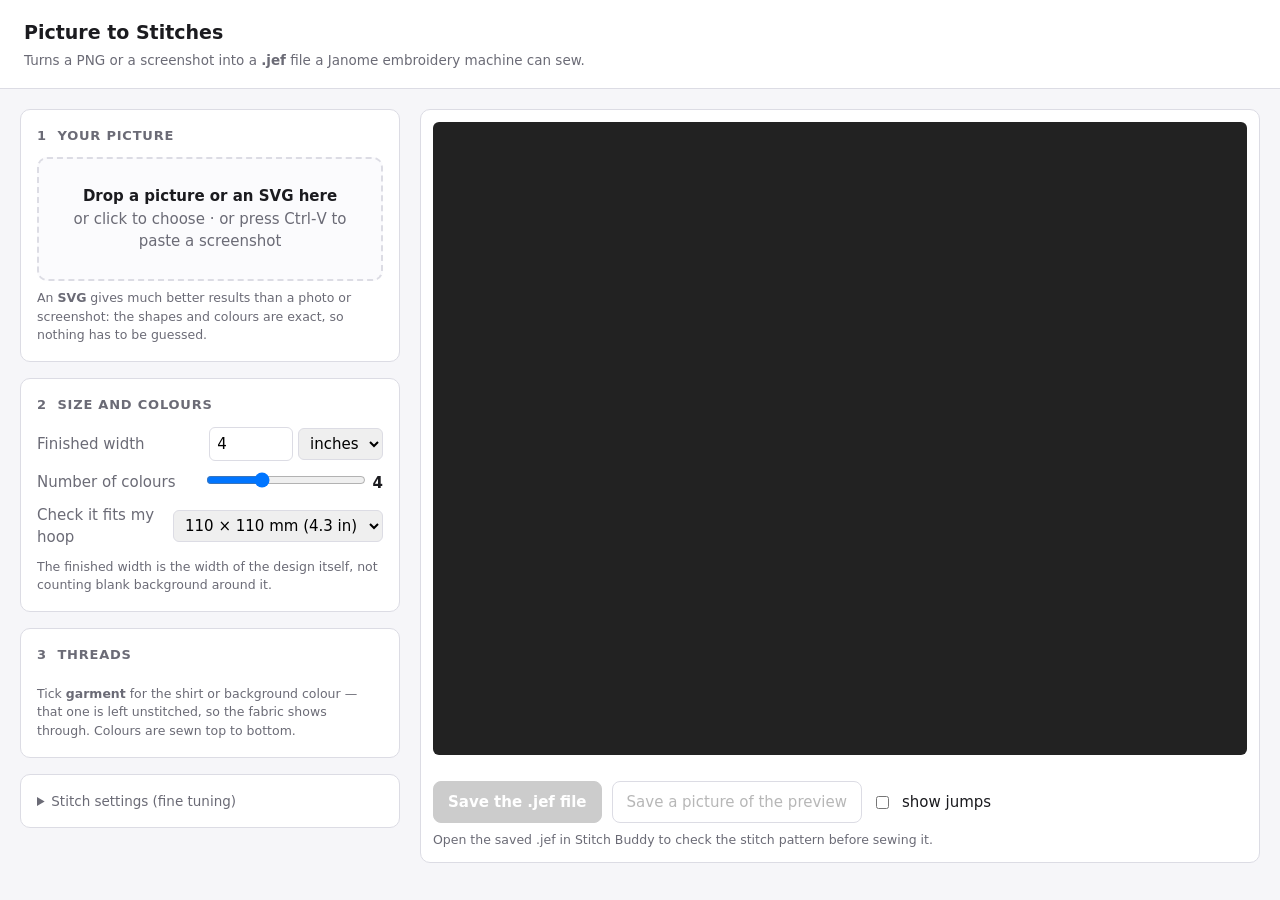
==== commit 35b7a18b: "Update digitizing tool: sew line art as running stitch Rebuilt from flylow3d/Digitizing.  Co-Authore" ====
--- a/digitizing/index.html
+++ b/digitizing/index.html
@@ -127,6 +127,9 @@
           <span><input type="number" id="ang" value="0" min="0" max="179" step="5">&deg;</span></label>
         <label class="row"><span>Underlay (stops puckering)</span><input type="checkbox" id="under" checked></label>
         <label class="row"><span>Outline each shape</span><input type="checkbox" id="outl" checked></label>
+        <label class="row"><span>Bold lines (sew drawn lines 3&times;)</span><input type="checkbox" id="bold"></label>
+        <label class="row"><span>Stitch length along a line</span>
+          <span><input type="number" id="linestep" value="2" min="1" max="5" step="0.25"> mm</span></label>
         <label class="row"><span>Trim thread on long jumps</span><input type="checkbox" id="trim" checked></label>
         <label class="row"><span>Colour overlap</span>
           <span><input type="number" id="ovl" value="0.3" min="0" max="1.5" step="0.05"> mm</span></label>
@@ -840,6 +843,41 @@
   return out;
 }
 
+/* Walk a drawn line, planting a stitch every stepMm. This is how outline
+ * artwork gets sewn: the thread traces the line, the way a pen would.
+ * `closed` says whether to come back round to the start. */
+function runningStitchPath(pts, closed, stepMm) {
+  var n = pts.length;
+  if (n < 2) return [];
+  var out = [pts[0].slice()], acc = 0;
+  var segs = closed ? n : n - 1;
+  for (var i = 0; i < segs; i++) {
+    var p = pts[i], q = pts[(i + 1) % n];
+    var dx = q[0] - p[0], dy = q[1] - p[1], len = Math.hypot(dx, dy);
+    if (len < 1e-9) continue;
+    var pos = 0;
+    while (acc + (len - pos) >= stepMm) {
+      pos += stepMm - acc; acc = 0;
+      out.push([p[0] + dx * pos / len, p[1] + dy * pos / len]);
+    }
+    acc += len - pos;
+  }
+  /* always finish exactly on the end of the line, not a step short */
+  var end = closed ? pts[0] : pts[n - 1];
+  var last = out[out.length - 1];
+  if (Math.hypot(end[0] - last[0], end[1] - last[1]) > 1e-6) out.push(end.slice());
+  return out;
+}
+
+/* Sew the line three times over. A single pass of running stitch is one
+ * thread thin, which can look faint; three passes give a bolder line
+ * without needing a satin column. */
+function boldenLine(pts) {
+  if (pts.length < 2) return pts;
+  var back = pts.slice().reverse().slice(1);
+  return pts.concat(back).concat(pts.slice(1));
+}
+
 /* Drop stitches that land almost on top of the previous one. Very short
  * stitches jam the machine and can snap needles, so this matters. */
 function dropTinyStitches(pts, minMm) {
@@ -866,6 +904,8 @@
   underlay:      true,
   underlaySpacingMm: 2.5,
   outline:       true,
+  lineStepMm:    2.0,   /* stitch length along a drawn line */
+  boldLines:     false, /* sew each drawn line three times over */
   outlineStepMm: 1.8,
   overlapMm:     0.3,   /* how far colours grow into each other */
   insetMm:       0.15,
@@ -983,6 +1023,13 @@
         reg.holes.forEach(function (hl) { bk.runs.push(runningStitch(hl, opt.outlineStepMm)); });
       }
     });
+
+    /* drawn lines from an SVG's strokes — outline artwork lives here */
+    (bk.lines || []).forEach(function (ln) {
+      var run = runningStitchPath(ln.pts, ln.closed, opt.lineStepMm);
+      if (run.length > 1) bk.runs.push(opt.boldLines ? boldenLine(run) : run);
+    });
+
     bk.runs = bk.runs
       .map(function (r) { return dropTinyStitches(r, opt.minStitchMm); })
       .map(function (r) { return enforceMaxStitch(r, opt.maxStitchMm); })
@@ -1032,8 +1079,12 @@
   return [key];
 }
 
-function planShapes(shapes, userOpt) {
+function planShapes(input, userOpt) {
   var opt = Object.assign({}, DEFAULTS, userOpt || {});
+  /* accepts either a plain array of shapes or the whole import result */
+  var shapes  = Array.isArray(input) ? input : (input && input.shapes  ? input.shapes  : []);
+  var strokes = Array.isArray(input) ? (opt.strokes || [])
+                                     : (input && input.strokes ? input.strokes : []);
   var notes = [], THIN_MM = opt.thinWarnMm || 1.2;
   var skip = opt.skipColours || guessVectorBackground(shapes);
 
@@ -1043,14 +1094,14 @@
   var measured = shapes.filter(function (s) { return skip.indexOf(rgbKey(s.rgb)) < 0; });
   if (!measured.length) measured = shapes;
   var x0 = Infinity, x1 = -Infinity, y0 = Infinity, y1 = -Infinity;
-  measured.forEach(function (s) {
-    s.rings.forEach(function (r) {
-      r.forEach(function (p) {
-        if (p[0] < x0) x0 = p[0]; if (p[0] > x1) x1 = p[0];
-        if (p[1] < y0) y0 = p[1]; if (p[1] > y1) y1 = p[1];
-      });
+  function span(pts) {
+    pts.forEach(function (p) {
+      if (p[0] < x0) x0 = p[0]; if (p[0] > x1) x1 = p[0];
+      if (p[1] < y0) y0 = p[1]; if (p[1] > y1) y1 = p[1];
     });
-  });
+  }
+  measured.forEach(function (s) { s.rings.forEach(span); });
+  strokes.forEach(function (s) { if (skip.indexOf(rgbKey(s.rgb)) < 0) span(s.pts); });
   if (!isFinite(x0)) return { blocks: [], notes: [{ kind: 'empty', text: 'Nothing in that drawing could be stitched.' }], opt: opt };
   var scale = opt.widthMm / Math.max(x1 - x0, 1e-6);
   function toMm(p) { return [(p[0] - x0) * scale, (p[1] - y0) * scale]; }
@@ -1058,10 +1109,16 @@
   /* one block per distinct fill colour, kept in drawing order so that
    * anything painted on top is also stitched on top */
   var byColour = {}, order = [];
+  function block(rgb) {
+    var key = rgbKey(rgb);
+    if (!byColour[key]) { byColour[key] = { rgb: rgb, regions: [], lines: [], areaMm2: 0 }; order.push(key); }
+    return byColour[key];
+  }
+
   shapes.forEach(function (s) {
     if (skip.indexOf(rgbKey(s.rgb)) >= 0) return;
     var key = rgbKey(s.rgb);
-    if (!byColour[key]) { byColour[key] = { rgb: s.rgb, regions: [], areaMm2: 0 }; order.push(key); }
+    block(s.rgb);
     /* group rings shape by shape: two separate dots inside a ring are not
      * holes in it, but a letter's counter is */
     groupRings(s.rings).forEach(function (reg) {
@@ -1072,10 +1129,26 @@
     });
   });
 
+  /* drawn lines join the block of the same colour, so one thread sews both */
+  var wideLines = 0;
+  strokes.forEach(function (s) {
+    if (skip.indexOf(rgbKey(s.rgb)) >= 0) return;
+    var b = block(s.rgb);
+    var widthMm = (s.widthUnits || 1) * scale;
+    if (widthMm > 2) wideLines++;
+    b.lines.push({ pts: s.pts.map(toMm), closed: s.closed, widthMm: widthMm });
+  });
+  if (wideLines) {
+    notes.push({ kind: 'wideline', count: wideLines,
+      text: wideLines + ' line(s) are drawn thicker than 2 mm. They are sewn as a single ' +
+            'line of stitching, so they will come out finer than they look on screen. ' +
+            'Tick "bold lines" to sew them three times over.' });
+  }
+
   var blocks = [];
   order.forEach(function (key) {
     var b = byColour[key];
-    if (!b.regions.length) return;
+    if (!b.regions.length && !b.lines.length) return;
     var thin = b.regions.filter(function (r) { return r.avgWidthMm < THIN_MM; }).length;
     if (thin) {
       notes.push({ kind: 'thin', rgb: b.rgb, count: thin,
@@ -1083,7 +1156,7 @@
               ' mm. Thread cannot hold detail that fine — make the design bigger or simplify it.' });
     }
     blocks.push({
-      label: key, rgb: b.rgb, regions: b.regions, areaMm2: b.areaMm2,
+      label: key, rgb: b.rgb, regions: b.regions, lines: b.lines, areaMm2: b.areaMm2,
       thread: (opt.threadOverride && opt.threadOverride[key]) || nearestThread(b.rgb)
     });
   });
@@ -1332,6 +1405,7 @@
   traceContours: traceContours, simplify: simplify, signedArea: signedArea,
   pointInPoly: pointInPoly, ringLength: ringLength, maskToRegions: maskToRegions,
   fillRegion: fillRegion, runningStitch: runningStitch, splitRun: splitRun, enforceMaxStitch: enforceMaxStitch,
+  runningStitchPath: runningStitchPath, boldenLine: boldenLine,
   planDesign: planDesign, planShapes: planShapes, guessVectorBackground: guessVectorBackground, generateRuns: generateRuns,
   groupRings: groupRings, describeRegion: describeRegion, rgbKey: rgbKey,
   buildStitches: buildStitches,
@@ -1601,12 +1675,18 @@
 function parsePath(d, tol) {
   tol = tol || 0.25;
   var toks = String(d).match(/[MmLlHhVvCcSsQqTtAaZz]|[-+]?(?:\d*\.\d+|\d+\.?)(?:[eE][-+]?\d+)?/g) || [];
-  var i = 0, rings = [], cur = null, pt = [0, 0], start = [0, 0], cmd = null;
+  var i = 0, subs = [], cur = null, pt = [0, 0], start = [0, 0], cmd = null;
   var lastC = null, lastQ = null;
 
   function num() { return parseFloat(toks[i++]); }
   function flag() { var t = toks[i++]; return t === '1' || parseFloat(t) === 1; }
-  function begin() { if (cur && cur.length > 1) rings.push(cur); cur = [pt.slice()]; }
+  /* whether a subpath was closed with Z matters for strokes: an open line
+   * must not be sewn back round to its start */
+  function flush(closed) {
+    if (cur && cur.length >= 2) subs.push({ pts: cur, closed: !!closed });
+    cur = null;
+  }
+  function begin() { flush(false); cur = [pt.slice()]; }
 
   while (i < toks.length) {
     if (/[A-Za-z]/.test(toks[i])) { cmd = toks[i++]; }
@@ -1666,7 +1746,7 @@
         break;
       }
       case 'Z':
-        if (cur && cur.length > 1) { rings.push(cur); }
+        flush(true);
         pt = start.slice(); cur = [pt.slice()]; lastC = lastQ = null;
         break;
       default:
@@ -1674,8 +1754,14 @@
     }
     if (!cur) cur = [pt.slice()];
   }
-  if (cur && cur.length > 2) rings.push(cur);
-  return rings;
+  flush(false);
+  return subs;
+}
+
+/* Most callers only want the closed outlines to fill. */
+function parsePathRings(d, tol) {
+  return parsePath(d, tol).map(function (s) { return s.pts; })
+    .filter(function (p) { return p.length > 2; });
 }
 
 /* ------------------------- primitive shapes ------------------------ */
@@ -1692,10 +1778,22 @@
   return out;
 }
 
+/* Every drawable element as a list of subpaths, each flagged open or
+ * closed. Closed ones can be filled; open ones can only be sewn as lines. */
+function shapeSubpaths(node, tol) {
+  return shapeRings(node, tol).map(function (r) {
+    return Array.isArray(r) ? { pts: r, closed: true } : r;
+  });
+}
+
 function shapeRings(node, tol) {
   var a = node.attrs;
   switch (node.tag) {
     case 'path':    return parsePath(a.d || '', tol);
+    case 'line': {
+      var pts = [[num(a.x1), num(a.y1)], [num(a.x2), num(a.y2)]];
+      return (pts[0][0] === pts[1][0] && pts[0][1] === pts[1][1]) ? [] : [{ pts: pts, closed: false }];
+    }
     case 'rect': {
       var x = num(a.x), y = num(a.y), w = num(a.width), h = num(a.height);
       if (w <= 0 || h <= 0) return [];
@@ -1721,9 +1819,11 @@
     case 'polygon':
     case 'polyline': {
       var nums = (a.points || '').split(/[\s,]+/).filter(function (t) { return t.length; }).map(Number);
-      var pts = [];
-      for (var i = 0; i + 1 < nums.length; i += 2) pts.push([nums[i], nums[i + 1]]);
-      return pts.length > 2 ? [pts] : [];
+      var pl = [];
+      for (var i = 0; i + 1 < nums.length; i += 2) pl.push([nums[i], nums[i + 1]]);
+      if (pl.length < 2) return [];
+      /* a polyline is an open line; a polygon is a closed outline */
+      return [{ pts: pl, closed: node.tag === 'polygon' }];
     }
     default: return [];
   }
@@ -1746,7 +1846,7 @@
     for (var k in r) css[k] = r[k];
   });
 
-  var notes = [], shapes = [], warned = {}, strokeOnly = 0;
+  var notes = [], shapes = [], strokes = [], warned = {}, strokeOnly = 0;
   function warn(kind, text) { if (!warned[kind]) { warned[kind] = 1; notes.push({ kind: kind, text: text }); } }
 
   var tol = opt.curveTolerance || 0.2;
@@ -1792,31 +1892,37 @@
       if (ch.tag === 'use')   { warn('use', 'This SVG re-uses shapes with <use>, which is not supported yet. Those parts were skipped.'); continue; }
 
       if (SHAPES[ch.tag]) {
+        var subs = shapeSubpaths(ch, tol).map(function (s) {
+          return { pts: s.pts.map(function (p) { return applyMat(m, p); }), closed: s.closed };
+        });
+
+        /* ---- filled areas ---- */
         var raw = st.fill;
         if (raw === undefined) raw = '#000000';            /* SVG default fill is black */
-        if (String(raw).trim().toLowerCase().indexOf('url(') === 0) {
+        var gradientFill = String(raw).trim().toLowerCase().indexOf('url(') === 0;
+        if (gradientFill) {
           warn('gradient', 'Some shapes use a gradient or pattern fill. Embroidery cannot blend ' +
                            'colours, so those shapes were skipped — flatten them to solid colours first.');
-          continue;
         }
-        var rgb = parseColour(raw);
-        if (!rgb) {
-          /* fill:none. If it is drawn with a stroke, the shape is a line
-           * rather than an area — we only stitch areas, so say so plainly
-           * instead of letting it vanish. */
-          if (parseColour(st.stroke)) {
-            strokeOnly++;
-            warn('stroke', 'Parts of this drawing are outlines (lines) rather than filled ' +
-                           'shapes, and only filled shapes can be stitched. In your drawing ' +
-                           'program select them and use "Outline Stroke" / "Stroke to Path" — ' +
-                           'that turns each line into a thin filled shape — then save again.');
-          }
-          continue;
+        var rgb = gradientFill ? null : parseColour(raw);
+        if (rgb) {
+          var rings = subs.map(function (s) { return s.pts; })
+                          .filter(function (r) { return r.length > 2; });
+          if (rings.length) shapes.push({ rings: rings, rgb: rgb, fillRule: (st['fill-rule'] || 'nonzero').trim() });
         }
-        var rings = shapeRings(ch, tol)
-          .map(function (r) { return r.map(function (p) { return applyMat(m, p); }); })
-          .filter(function (r) { return r.length > 2; });
-        if (rings.length) shapes.push({ rings: rings, rgb: rgb, fillRule: (st['fill-rule'] || 'nonzero').trim() });
+
+        /* ---- drawn lines ---- */
+        var srgb = parseColour(st.stroke);
+        if (srgb) {
+          /* a transform can scale the drawing, and the stroke with it */
+          var sc = Math.sqrt(Math.abs(m[0] * m[3] - m[1] * m[2])) || 1;
+          var swRaw = parseFloat(st['stroke-width']);
+          var sw = (isNaN(swRaw) ? 1 : swRaw) * sc;
+          subs.forEach(function (s) {
+            if (s.pts.length >= 2) strokes.push({ pts: s.pts, closed: s.closed, rgb: srgb, widthUnits: sw });
+          });
+          if (!rgb) strokeOnly++;
+        }
         continue;
       }
       walk(ch, m, st);                                      /* <g> and anything else */
@@ -1824,10 +1930,10 @@
   }
 
   walk(svg, IDENT, {});
-  if (!shapes.length && !notes.length) {
-    notes.push({ kind: 'empty', text: 'No filled shapes were found in that SVG.' });
-  }
-  return { shapes: shapes, notes: notes, strokeOnly: strokeOnly };
+  if (!shapes.length && !strokes.length && !notes.length) {
+    notes.push({ kind: 'empty', text: 'Nothing that could be stitched was found in that SVG.' });
+  }
+  return { shapes: shapes, strokes: strokes, notes: notes, strokeOnly: strokeOnly };
 }
 
 function findTag(node, tag) {
@@ -1849,7 +1955,8 @@
 var API = {
   importSVG: importSVG, parseXML: parseXML, parsePath: parsePath,
   parseTransform: parseTransform, parseColour: parseColour, parseCSS: parseCSS,
-  matMul: matMul, applyMat: applyMat, shapeRings: shapeRings
+  matMul: matMul, applyMat: applyMat, shapeRings: shapeRings,
+  shapeSubpaths: shapeSubpaths, parsePathRings: parsePathRings
 };
 
 if (typeof module !== 'undefined' && module.exports) module.exports = API;
@@ -1866,7 +1973,7 @@
 
 var mode = null;         /* 'bitmap' (png/screenshot) or 'vector' (svg) */
 var img = null;          /* ImageData, already scaled down for speed */
-var shapes = null;       /* imported SVG outlines */
+var imported = null;     /* the whole SVG import: filled shapes + drawn lines */
 var svgNotes = [];
 var srcName = 'design';
 var quant = null;        /* cached quantisation, keyed by colour count */
@@ -1931,19 +2038,24 @@
   var fr = new FileReader();
   fr.onload = function () {
     var res = SvgImport.importSVG(fr.result);
-    if (!res.shapes.length) {
-      shapes = null; mode = null;
+    if (!res.shapes.length && !res.strokes.length) {
+      imported = null; mode = null;
       $('imginfo').textContent = '';
       $('notes').innerHTML = '<div class="note bad">' +
-        (res.notes[0] ? res.notes[0].text : 'No filled shapes were found in that SVG.') + '</div>';
+        (res.notes[0] ? res.notes[0].text : 'Nothing that could be stitched was found in that SVG.') + '</div>';
       $('clist').innerHTML = ''; $('save').disabled = true; $('savepng').disabled = true;
       return;
     }
-    mode = 'vector'; shapes = res.shapes; svgNotes = res.notes;
-    img = null; quant = null; quantK = -1; overrides = {}; bgSet = [];
+    mode = 'vector'; imported = res; svgNotes = res.notes;
+    img = null; quant = null; quantK = -1; overrides = {};
+    bgSet = S.guessVectorBackground(res.shapes);
     var colours = {};
-    shapes.forEach(function (s) { colours[S.rgbKey(s.rgb)] = 1; });
-    $('imginfo').textContent = 'SVG — ' + shapes.length + ' shape' + (shapes.length === 1 ? '' : 's') +
+    res.shapes.forEach(function (s) { colours[S.rgbKey(s.rgb)] = 1; });
+    res.strokes.forEach(function (s) { colours[S.rgbKey(s.rgb)] = 1; });
+    var bits = [];
+    if (res.shapes.length)  bits.push(res.shapes.length + ' filled shape' + (res.shapes.length === 1 ? '' : 's'));
+    if (res.strokes.length) bits.push(res.strokes.length + ' drawn line' + (res.strokes.length === 1 ? '' : 's'));
+    $('imginfo').textContent = 'SVG — ' + bits.join(', ') +
       ', ' + Object.keys(colours).length + ' colour' + (Object.keys(colours).length === 1 ? '' : 's') +
       ' (exact, nothing guessed)';
     recolour(); redo();
@@ -1956,11 +2068,16 @@
 function paletteRows() {
   if (mode === 'vector') {
     var seen = {}, rows = [];
-    shapes.forEach(function (s) {
-      var key = S.rgbKey(s.rgb);
-      if (!seen[key]) { seen[key] = { label: key, rgb: s.rgb, weight: 0 }; rows.push(seen[key]); }
-      s.rings.forEach(function (r) { seen[key].weight += Math.abs(S.signedArea(r)); });
+    function row(rgb) {
+      var key = S.rgbKey(rgb);
+      if (!seen[key]) { seen[key] = { label: key, rgb: rgb, weight: 0 }; rows.push(seen[key]); }
+      return seen[key];
+    }
+    imported.shapes.forEach(function (s) {
+      var r = row(s.rgb);
+      s.rings.forEach(function (ring) { r.weight += Math.abs(S.signedArea(ring)); });
     });
+    imported.strokes.forEach(function (s) { row(s.rgb).weight += S.ringLength(s.pts); });
     return rows;
   }
   if (!quant) return [];
@@ -2064,6 +2181,8 @@
     angleDeg: parseFloat($('ang').value) || 0,
     underlay: $('under').checked,
     outline: $('outl').checked,
+    boldLines: $('bold').checked,
+    lineStepMm: parseFloat($('linestep').value) || 2,
     trims: $('trim').checked,
     overlapMm: parseFloat($('ovl').value) || 0,
     threadOverride: overrides
@@ -2079,7 +2198,7 @@
   $('busy').classList.add('on');
   timer = setTimeout(function () {
     try {
-      plan  = (mode === 'vector') ? S.planShapes(shapes, options())
+      plan  = (mode === 'vector') ? S.planShapes(imported, options())
                                   : S.planDesign(img, options());
       if (mode === 'vector' && svgNotes.length) plan.notes = svgNotes.concat(plan.notes);
       built = S.buildStitches(plan);
@@ -2097,7 +2216,8 @@
   }, 30);
 }
 
-['w', 'unit', 'k', 'dens', 'maxst', 'ang', 'under', 'outl', 'trim', 'ovl', 'hoop', 'showjump']
+['w', 'unit', 'k', 'dens', 'maxst', 'ang', 'under', 'outl', 'trim', 'ovl', 'hoop', 'showjump',
+  'bold', 'linestep']
   .forEach(function (id) {
     $(id).addEventListener('input', function () {
       if (mode !== 'vector') $('kv').textContent = $('k').value;
@@ -2114,7 +2234,17 @@
   var W = cv.width, H = cv.height;
 
   /* show it against the garment colour, so it reads the way it will look sewn */
+  /* With no garment colour chosen, pick a backdrop the thread will show
+   * against — dark thread on a dark preview is unreadable. */
   var bgc = '#2a2a2a';
+  if (!bgSet.length && built && built.threads.length) {
+    var lum = 0;
+    built.threads.forEach(function (t) {
+      var c = S.threadInfo(t).rgb;
+      lum += (0.2126 * c[0] + 0.7152 * c[1] + 0.0722 * c[2]) / 255;
+    });
+    if (lum / built.threads.length < 0.5) bgc = '#e9e6e0';
+  }
   if (bgSet.length) {
     /* bitmap labels are cluster indices; vector labels are "r,g,b" keys */
     var b = (mode === 'vector') ? String(bgSet[0]).split(',').map(Number)
